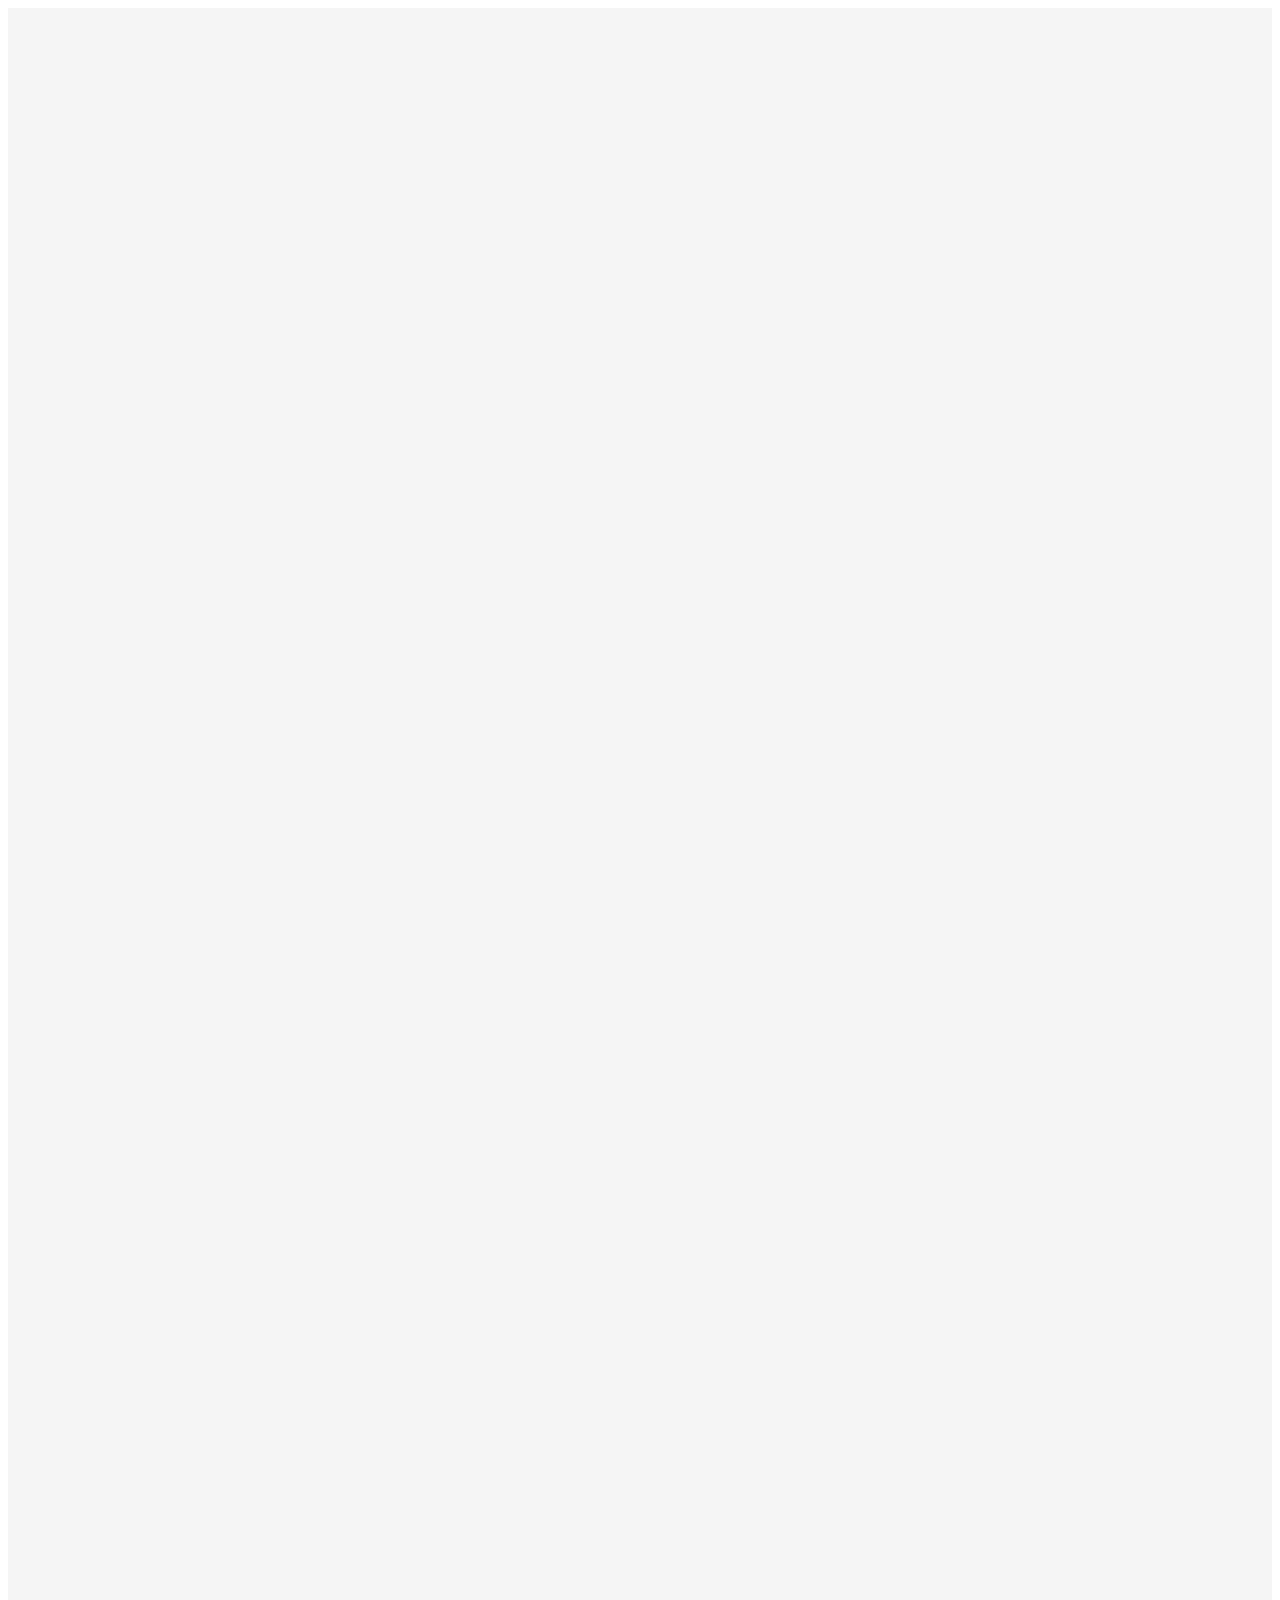
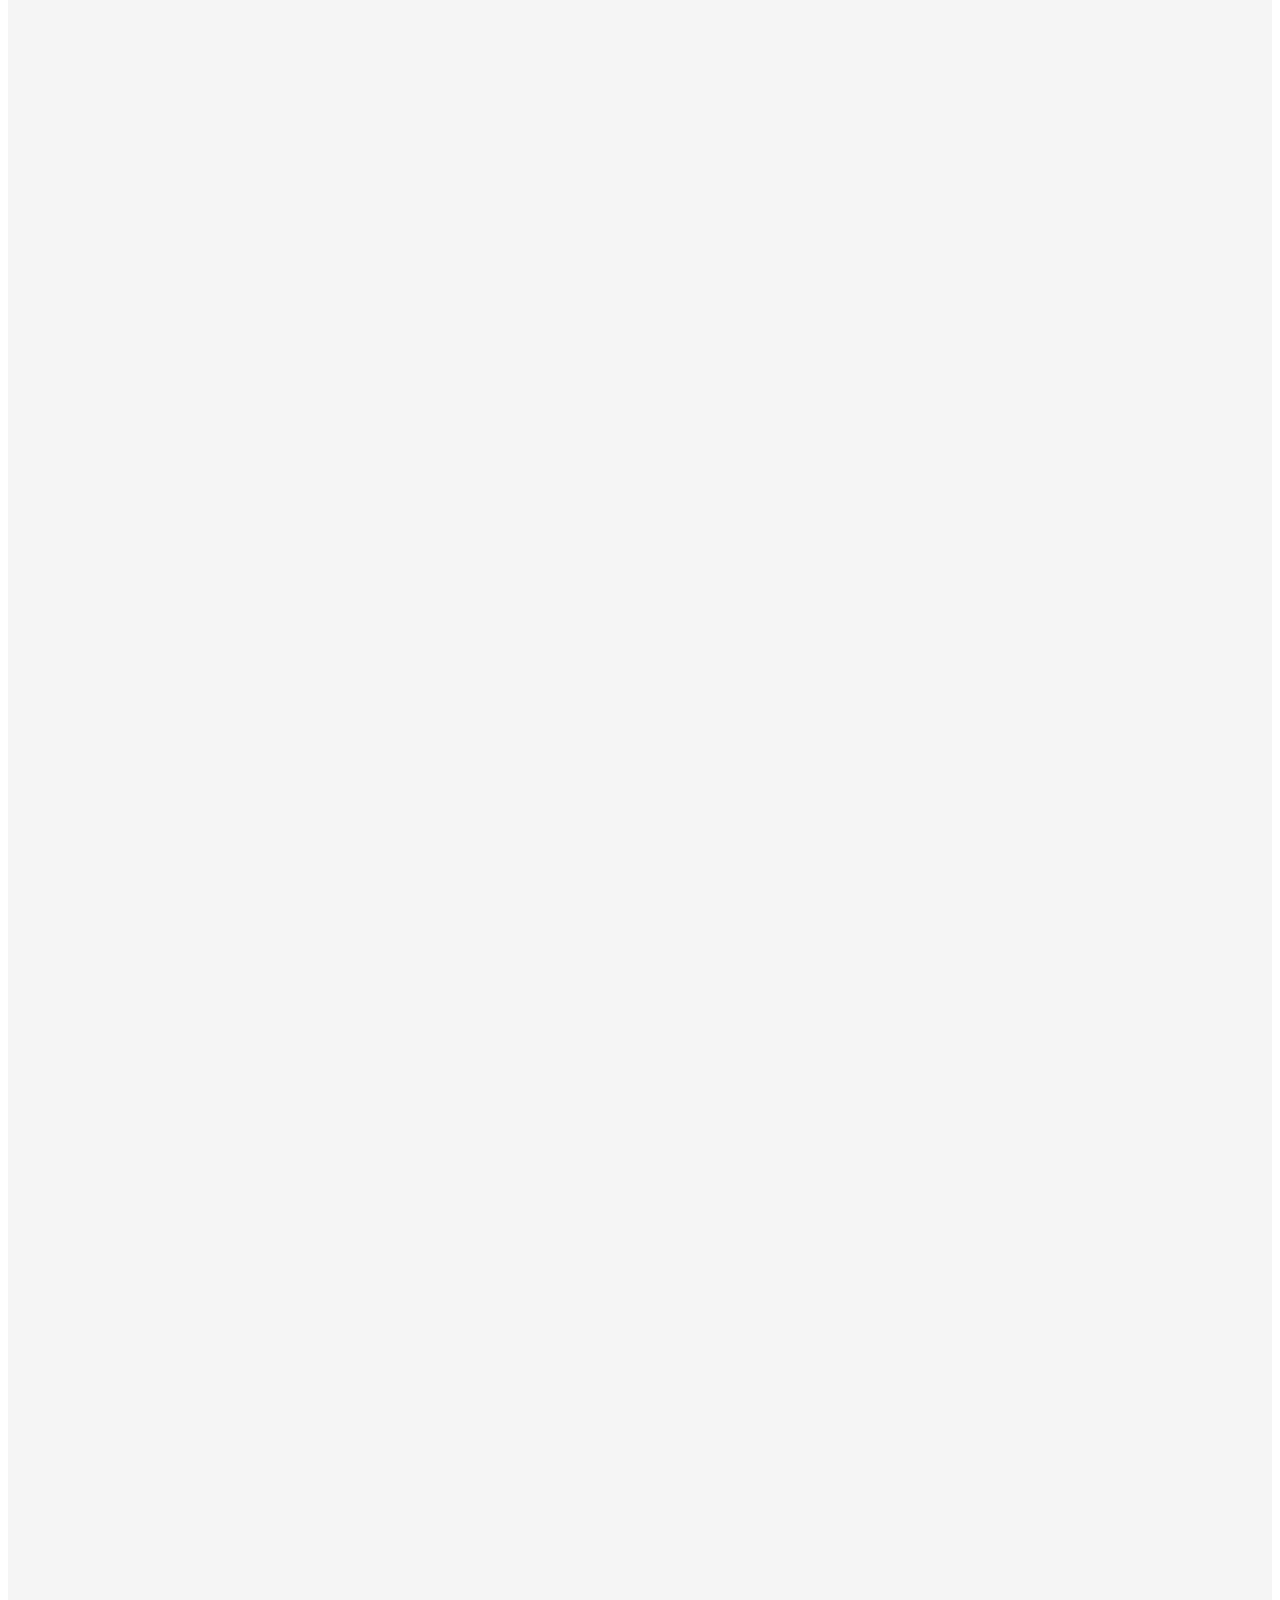
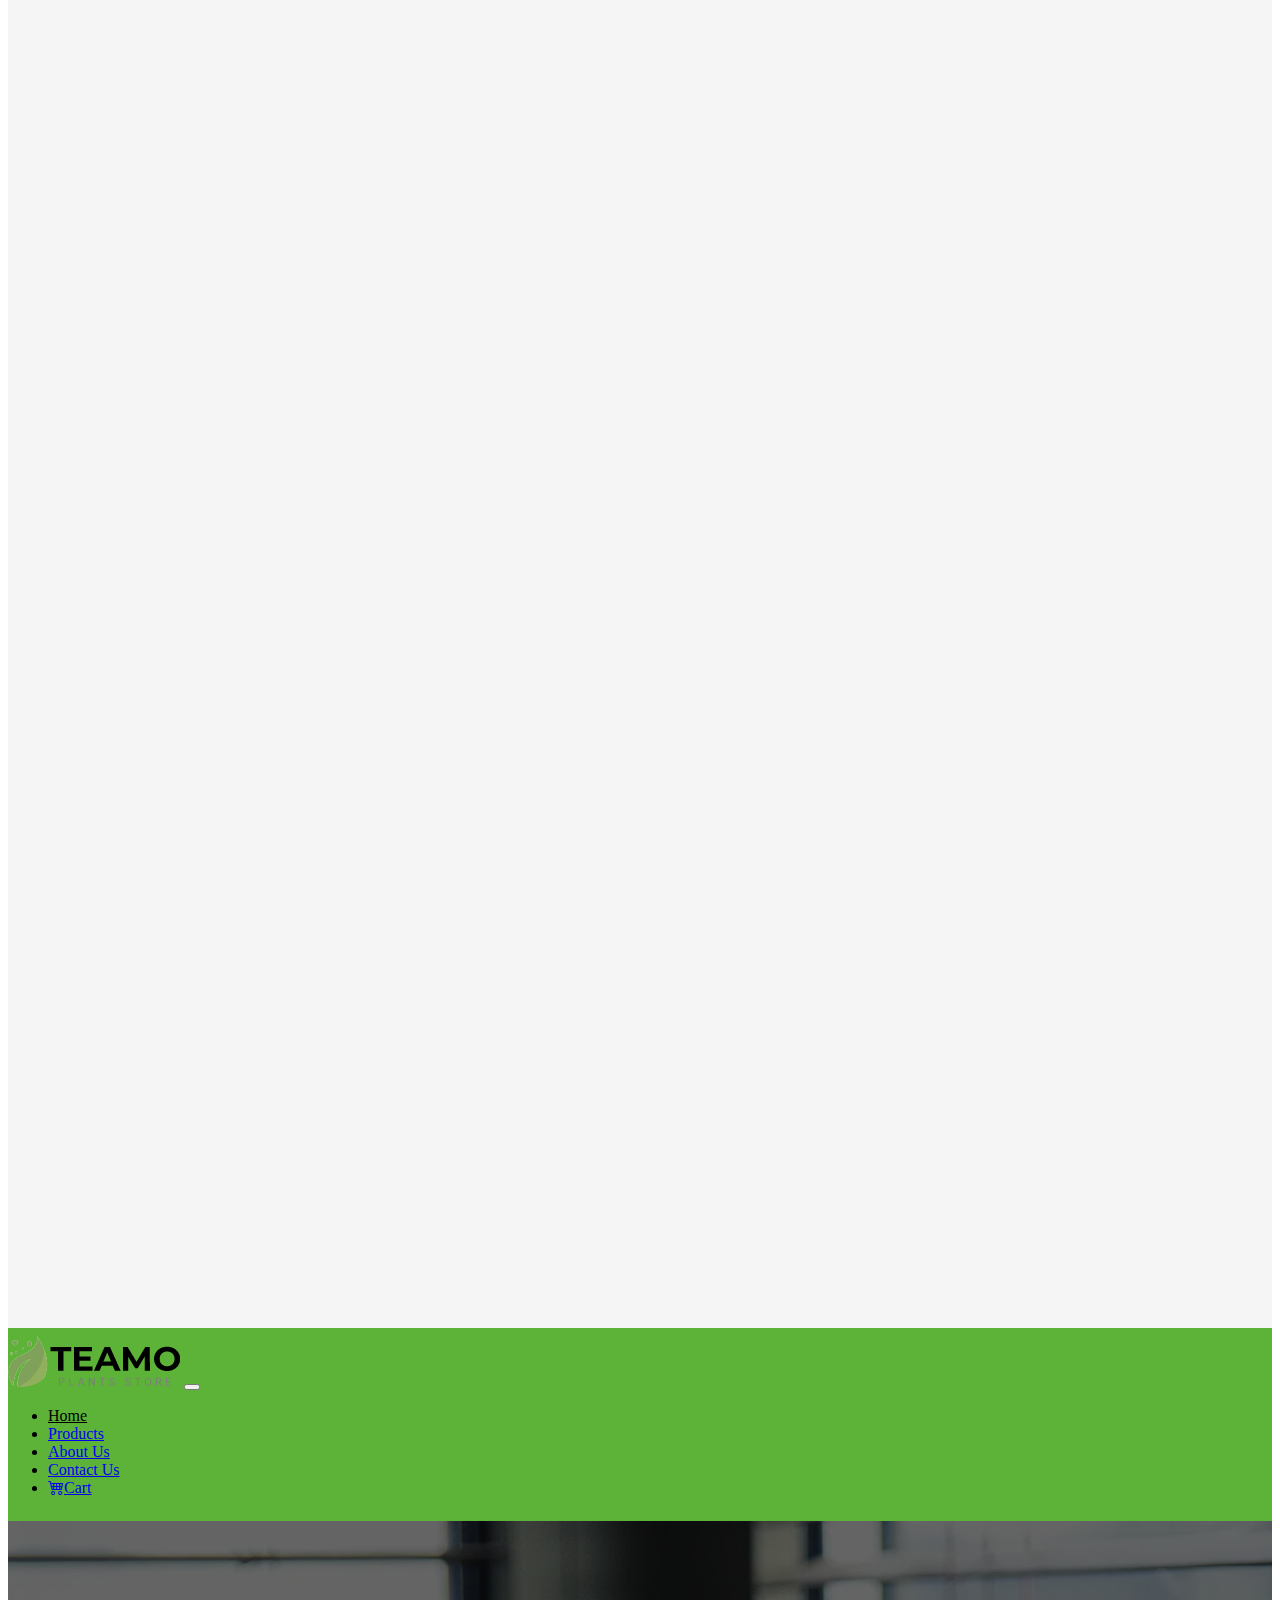
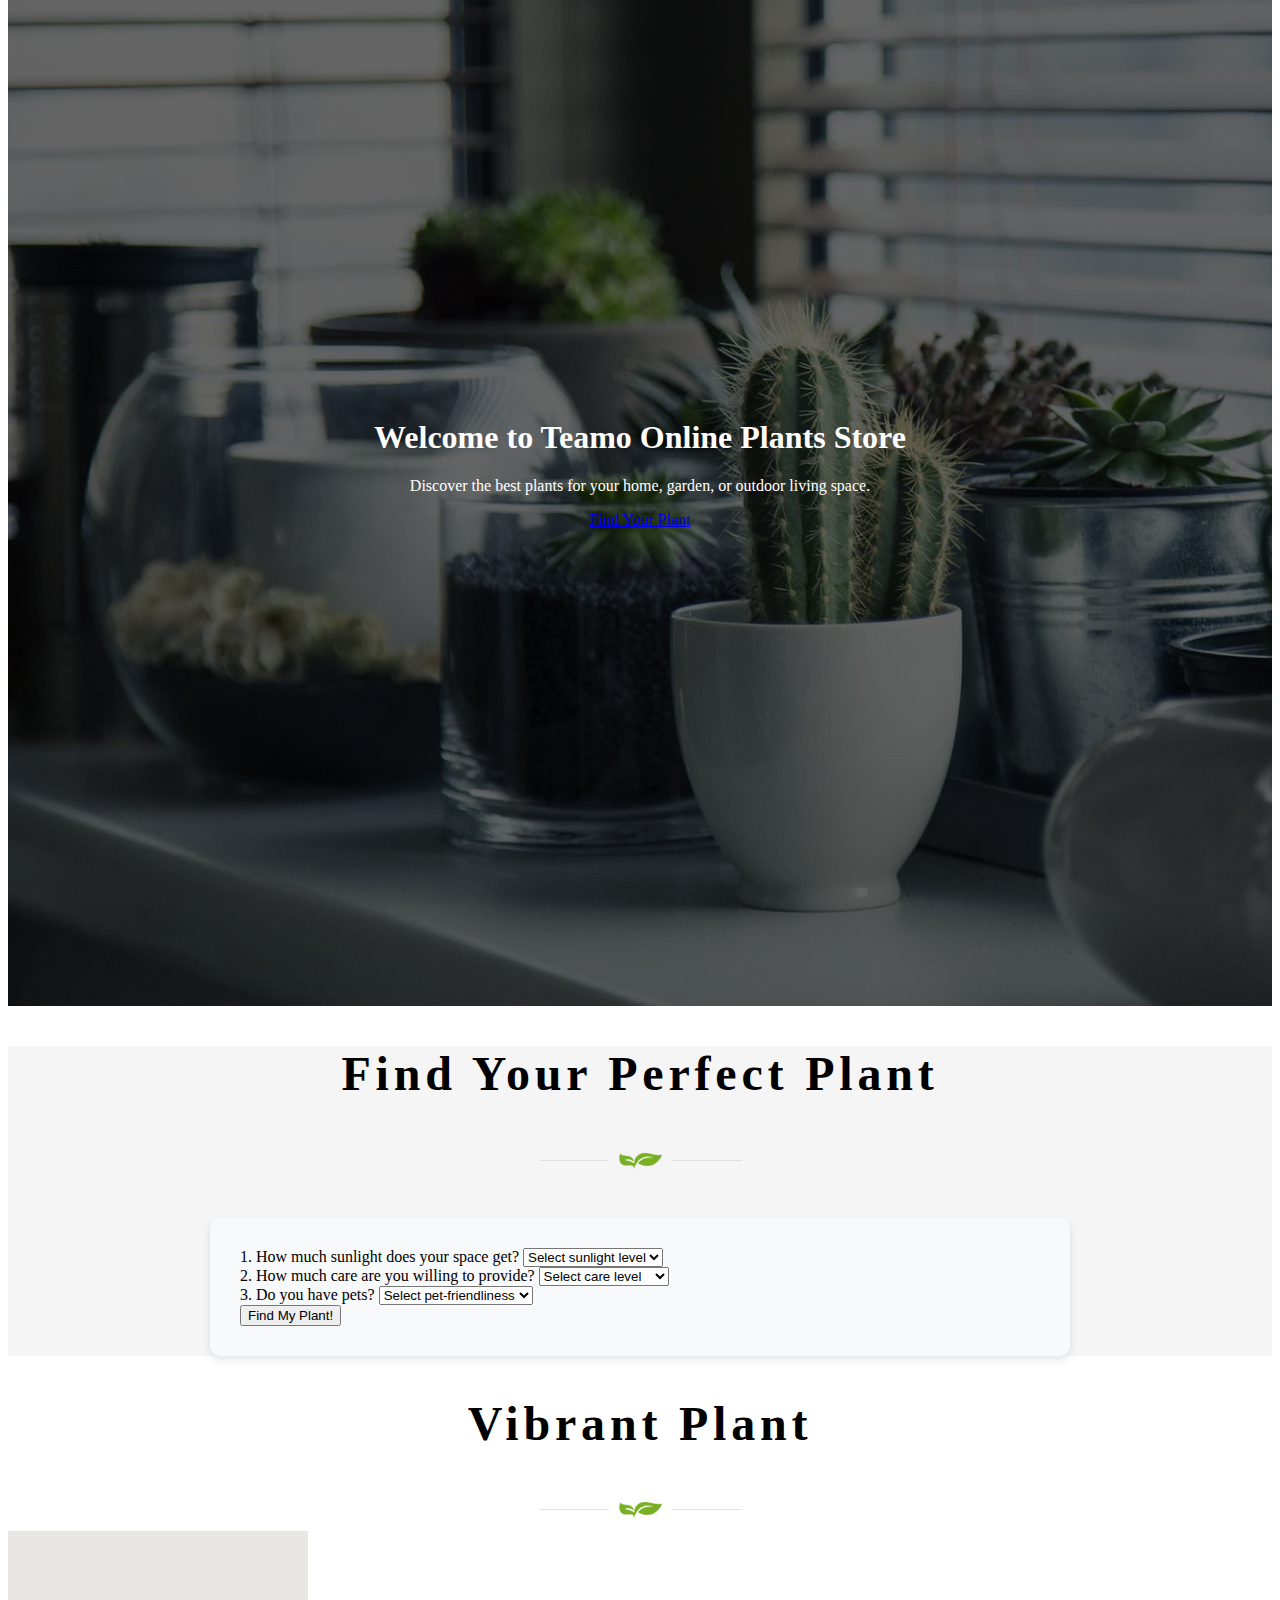
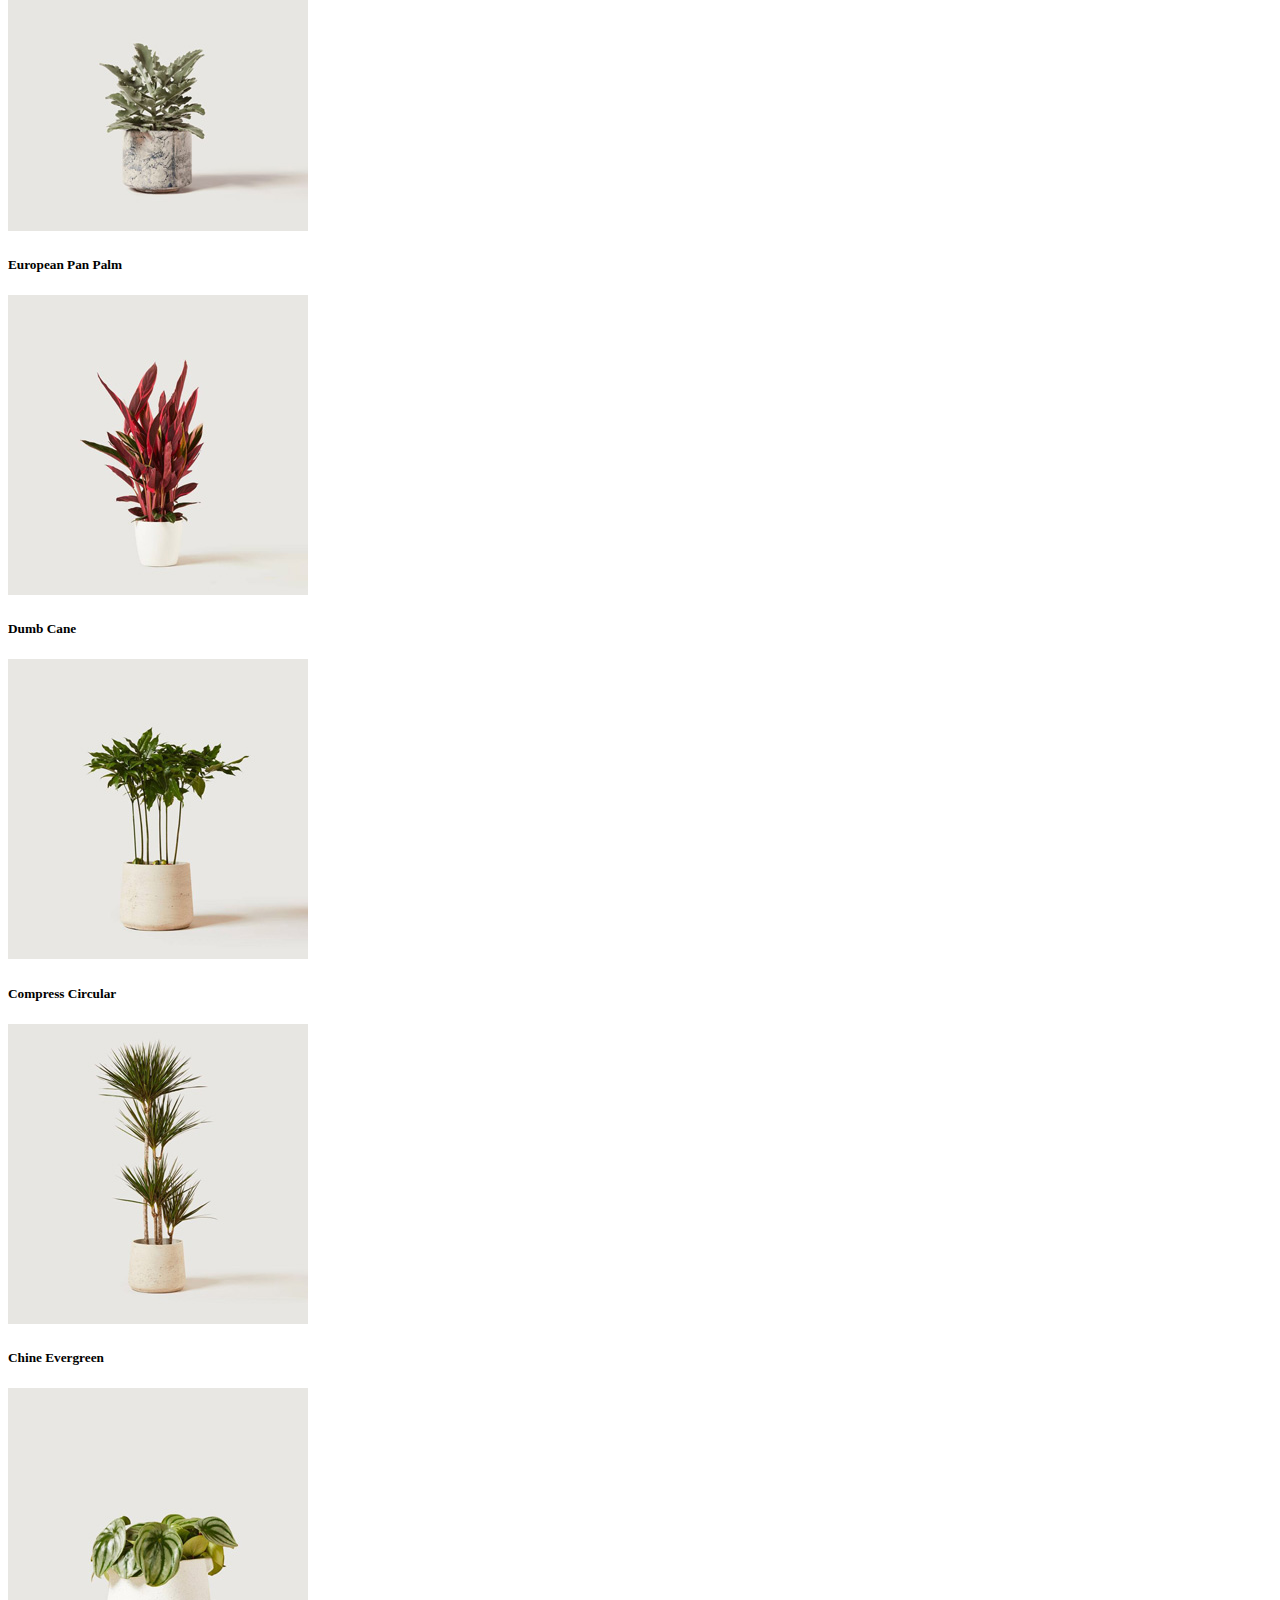
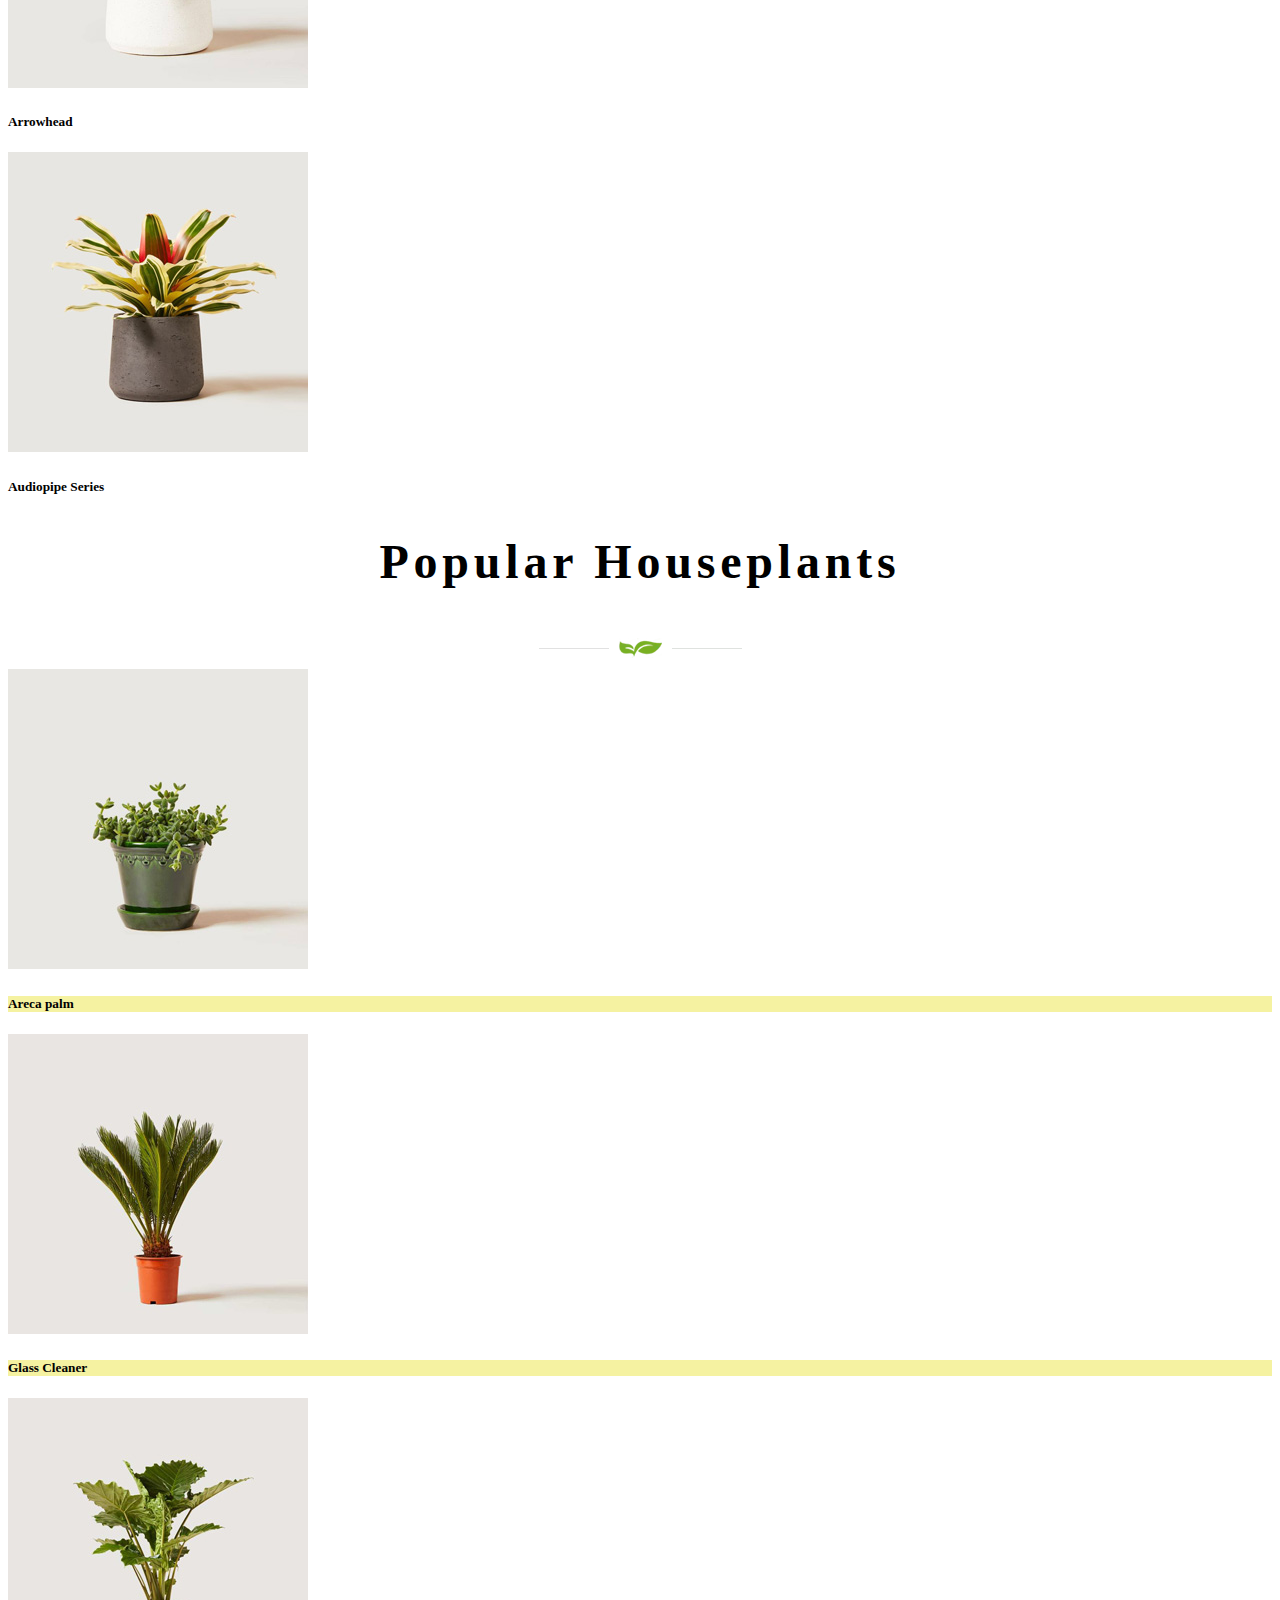
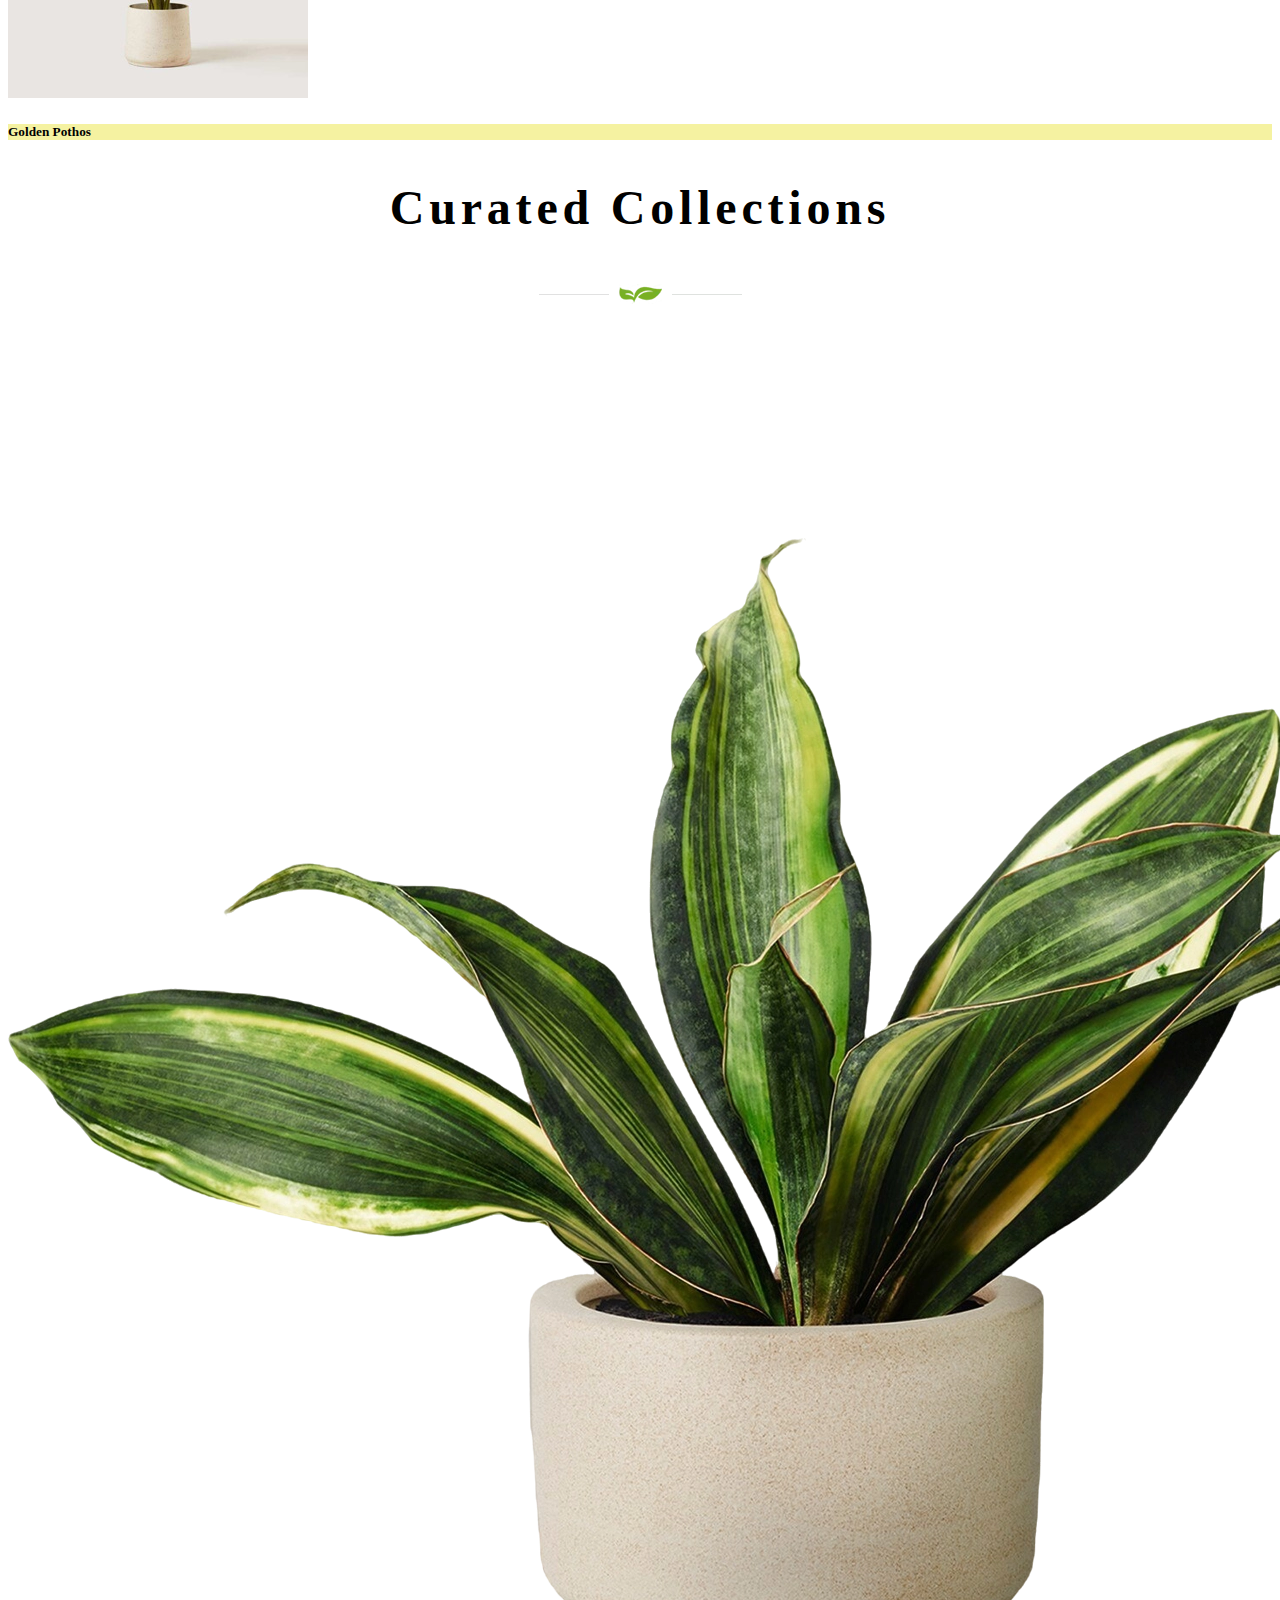
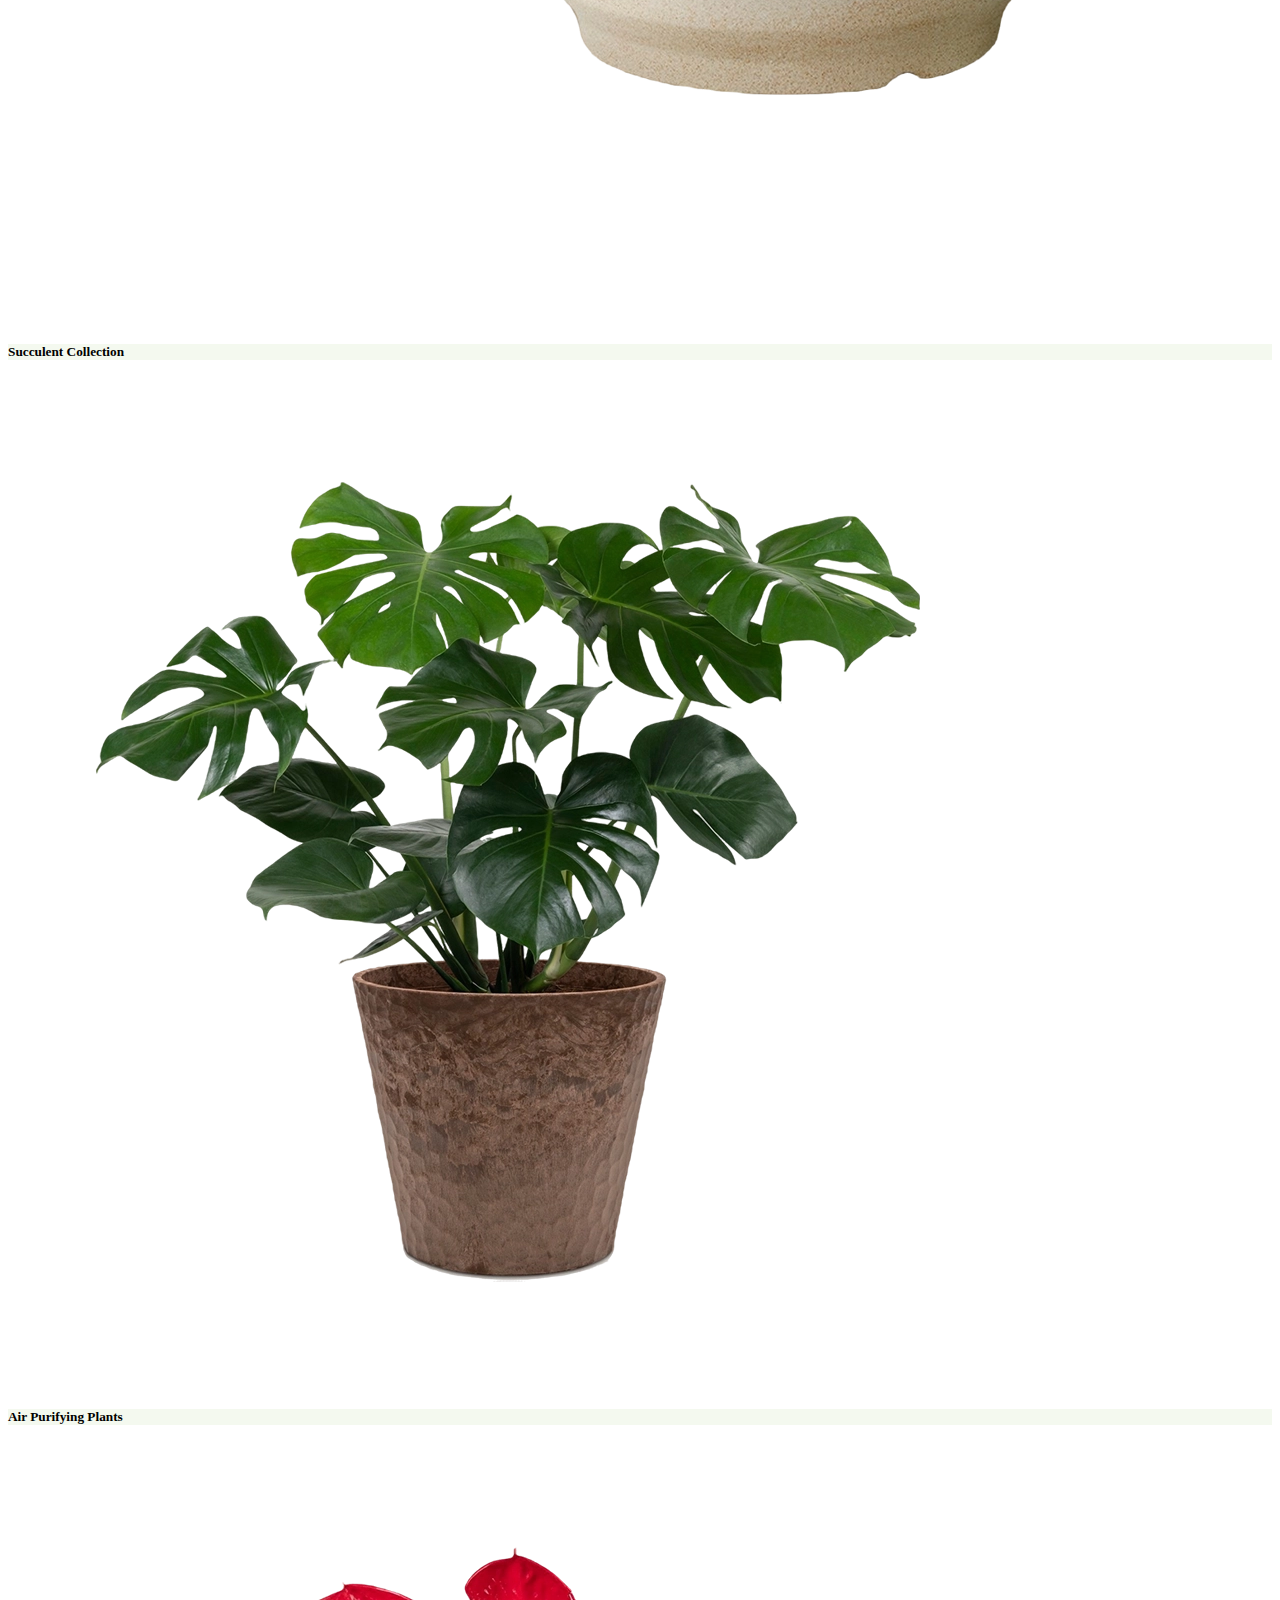
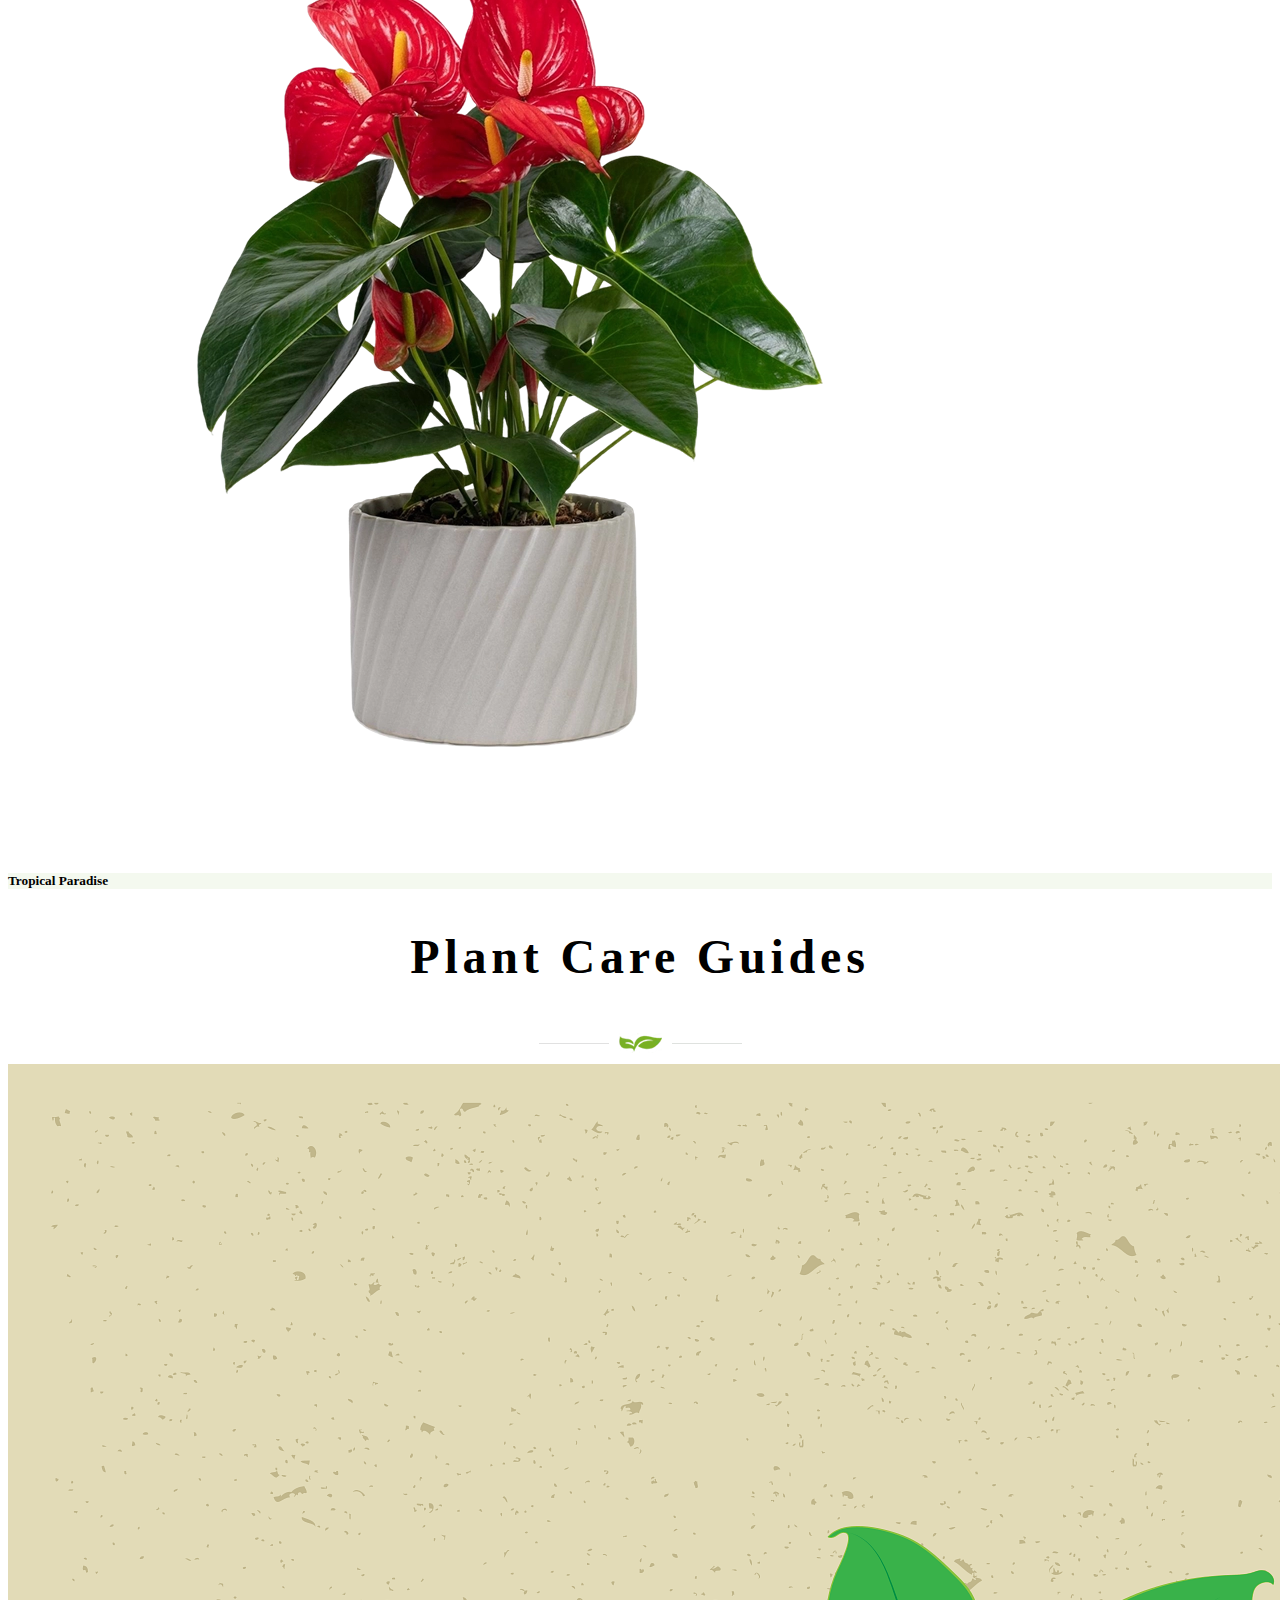
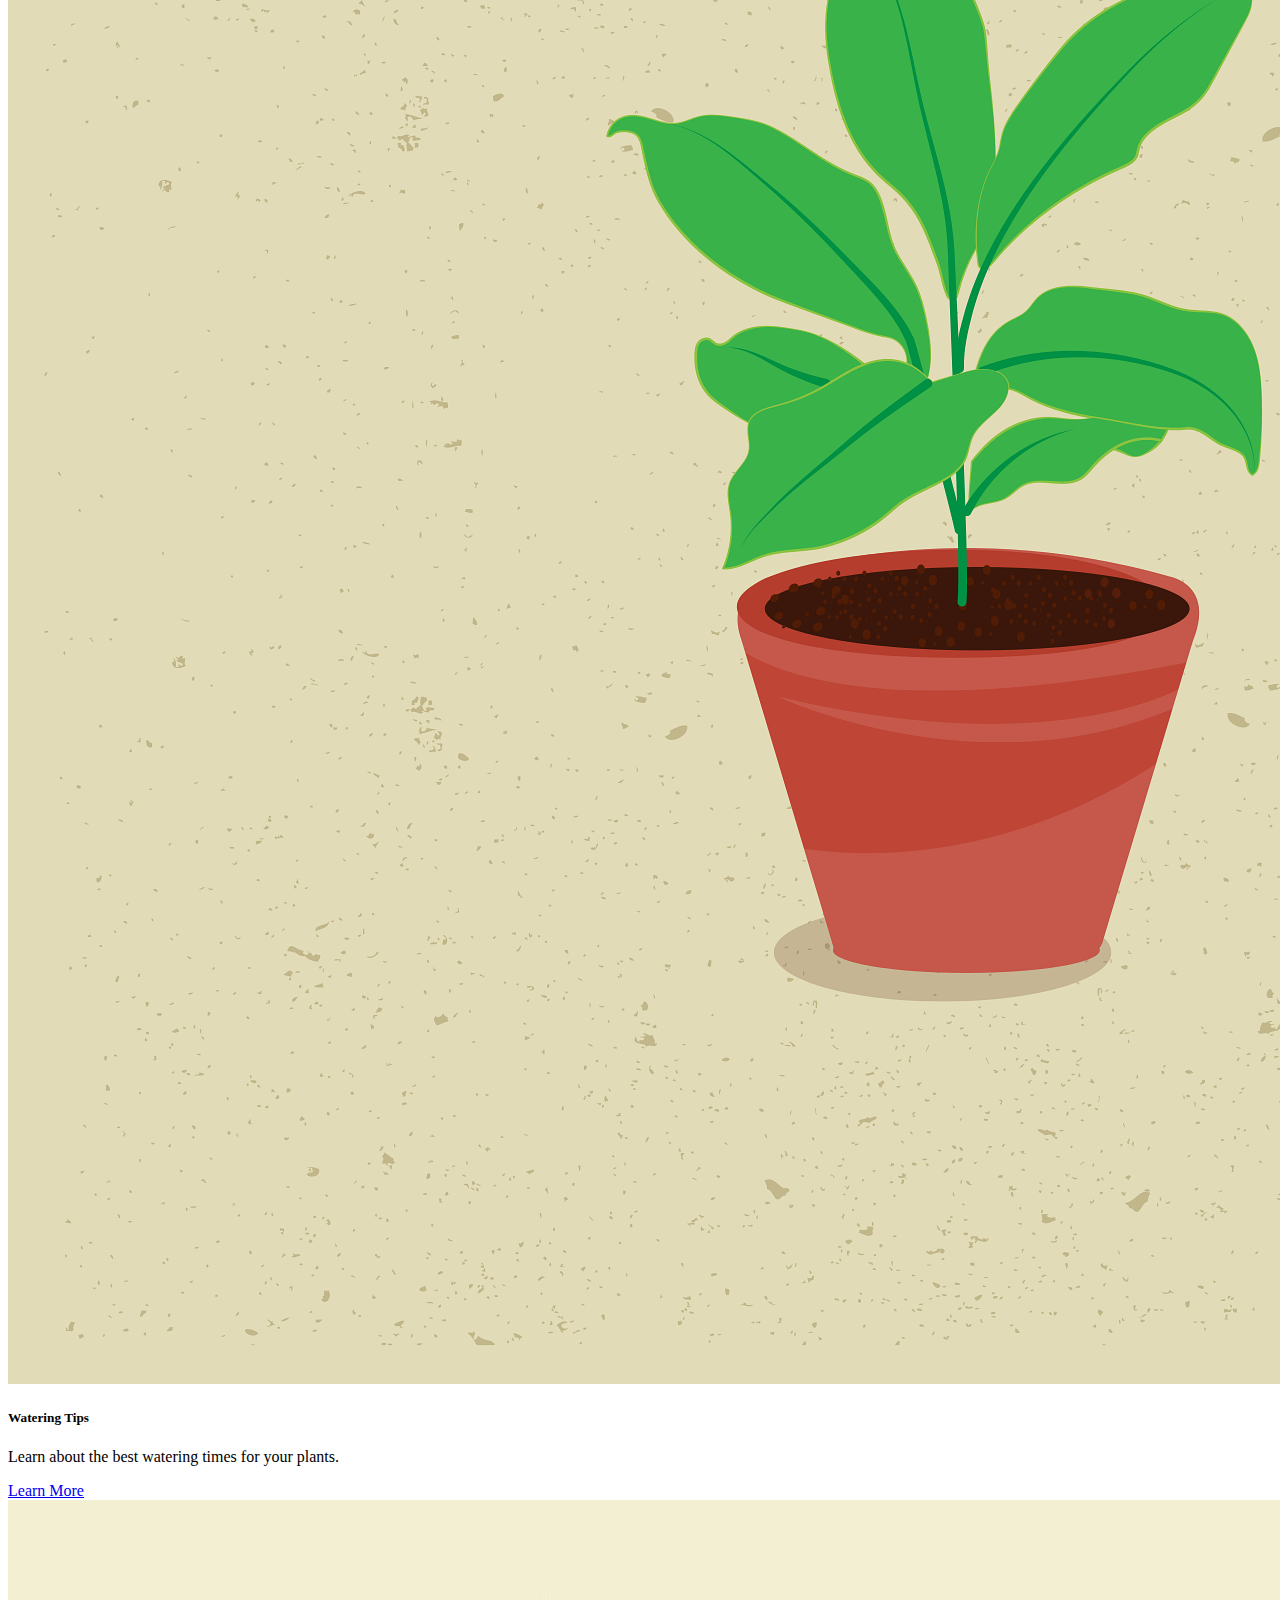
==== index.html @ 2d60c772 "Add 'Go to Top' button and enhance top section styling for better navigation" ====
<!DOCTYPE html>
<html lang="en">
<head>
    <meta charset="UTF-8">
    <meta name="viewport" content="width=device-width, initial-scale=1.0">
    <meta name="description" content="Html,Css,Bootstrap 5 And Javascript Project By Riju">
    <title>Teamo Online Plants Store</title>
    <link rel="shortcut icon" href="assets/img/favicon.png" type="image/x-icon">
    <!-- Bootstrap CSS -->
    <link href="https://cdn.jsdelivr.net/npm/bootstrap@5.0.2/dist/css/bootstrap.min.css" rel="stylesheet" integrity="sha384-EVSTQN3/azprG1Anm3QDgpJLIm9Nao0Yz1ztcQTwFspd3yD65VohhpuuCOmLASjC" crossorigin="anonymous">
    <link rel="stylesheet" href="https://cdn.jsdelivr.net/npm/bootstrap-icons@1.11.3/font/bootstrap-icons.min.css">

    <!-- Custom CSS -->
    <link rel="stylesheet" href="assets/css/style.css">
    
</head>
<body>
  <!-- go to top  -->
  <section class="top_section">
    <a href="#" data-target="html" class="scroll-to-target scroll-to-top">
      <span class="scroll-to-top__wrapper">
        <span class="scroll-to-top__inner" style="width: 0%;"></span>
      </span>
      <span class="scroll-to-top__text"> Go Back Top</span>
    </a>
  </section>
  <!-- Header Section -->
    <header class="header_section">
        <nav class="navbar navbar-expand-lg bg-body-tertiary">
            <div class="container">
              <a class="navbar-brand" href="#"><img src="assets/img/logo.png" alt="Main Logo"></a>
              <button class="navbar-toggler" type="button" data-bs-toggle="collapse" data-bs-target="#navbarSupportedContent" aria-controls="navbarSupportedContent" aria-expanded="false" aria-label="Toggle navigation">
                <span class="navbar-toggler-icon"></span>
              </button>
              <div class="collapse navbar-collapse" id="navbarSupportedContent">
                <ul class="navbar-nav ms-auto mb-2 mb-lg-0">
                  <li class="nav-item">
                    <a class="nav-link active fs-4 fw-bold" aria-current="page" href="javascript:void()">Home</a>
                  </li>
                  <li class="nav-item">
                    <a class="nav-link text-white fs-4" href="products.html">Products</a>
                  </li>
                  <li class="nav-item">
                    <a class="nav-link text-white fs-4" href="about.html">About Us</a>
                  </li>
                  <li class="nav-item">
                    <a class="nav-link text-white fs-4" href="contact.html">Contact Us</a>
                  </li>
                  <li class="nav-item dropdown">
                    <a class="nav-link text-white fs-4" href="#" role="button"><i class="bi bi-cart4 me-1"></i>Cart</a>
                  </li>
                </ul>
              </div>
            </div>
          </nav>
    </header>
    <main>
      <secton class="banner_section">
        <div class="container">
          <div class="row">
            <div class="col-12">
              <div class="banner_text">
                <h1>Welcome to Teamo Online Plants Store</h1>
                <p>Discover the best plants for your home, garden, or outdoor living space.</p>
                <a href="#" class="btn btn-outline-warning rounded-pill">Find Your Plant</a>
              </div>
            </div>
          </div>
        </div>
      </secton>

      <section class="find_plant_section pt-5 pb-5">
        <div class="container">
          <div class="col-12 text-center">
            <div class="heading">
              <h2 class="fw-bold">Find Your Perfect Plant</h2>
              <img class="" src="assets/img/sub.webp" alt="">
            </div>
          </div>
          <div class="quiz-container">
            <form action="" method="POST">
              <!-- Question 1: Sunlight -->
              <div class="mb-4">
                <label class="form-label" for="sunlightSelect">1. How much sunlight does your space get?</label>
                <select class="form-select" id="sunlightSelect" name="sunlight" required>
                  <option value="" disabled selected>Select sunlight level</option>
                  <option value="Low">Low light</option>
                  <option value="Medium">Medium light</option>
                  <option value="High">Direct sunlight</option>
                </select>
              </div>
        
              <!-- Question 2: Care Level -->
              <div class="mb-4">
                <label class="form-label" for="careLevelSelect">2. How much care are you willing to provide?</label>
                <select class="form-select" id="careLevelSelect" name="careLevel" required>
                  <option value="" disabled selected>Select care level</option>
                  <option value="Low">Low maintenance</option>
                  <option value="Medium">Moderate care</option>
                  <option value="High">High maintenance</option>
                </select>
              </div>
        
              <!-- Question 3: Pet-Friendliness -->
              <div class="mb-4">
                <label class="form-label" for="petsSelect">3. Do you have pets?</label>
                <select class="form-select" id="petsSelect" name="pets" required>
                  <option value="" disabled selected>Select pet-friendliness</option>
                  <option value="Yes">Yes</option>
                  <option value="No">No</option>
                </select>
              </div>
        
              <!-- Submit Button -->
              <div class="d-grid">
                <button type="submit" class="btn btn-outline-warning rounded-pill p-2">Find My Plant!</button>
              </div>
            </form>
          </div>
        </div>
      </section>

      <section class="vibrate_plant_section pt-5 pb-5">
        <div class="container">
          <div class="row gx-3 gy-3">
            <div class="col-12">
              <div class="heading">
                <h2 class="fw-bold">Vibrant Plant</h2>
                <img class="" src="assets/img/sub.webp" alt="">
              </div>
            </div>

            <div class="col-12 col-sm-6 col-md-4">
              <div class="card">
                <img src="assets/img/European Pan Palm.jpg" class="card-img-top" alt="European Pan Palm">
                <div class="card-body">
                  <h5 class="card-title text-center">European Pan Palm</h5>
                </div>
              </div>
            </div>

            <div class="col-12 col-sm-6 col-md-4">
              <div class="card">
                <img src="assets/img/Dumb Cane.jpg" class="card-img-top" alt="Dumb Cane">
                <div class="card-body">
                  <h5 class="card-title text-center">Dumb Cane</h5>
                </div>
              </div>
            </div>

            <div class="col-12 col-sm-6 col-md-4">
              <div class="card">
                <img src="assets/img/Compress Circular.jpg" class="card-img-top" alt="Compress Circular">
                <div class="card-body">
                  <h5 class="card-title text-center">Compress Circular</h5>
                </div>
              </div>
            </div>

            <div class="col-12 col-sm-6 col-md-4">
              <div class="card">
                <img src="assets/img/Chine Evergreen.jpg" class="card-img-top" alt="Chine Evergreen">
                <div class="card-body">
                  <h5 class="card-title text-center">Chine Evergreen</h5>
                </div>
              </div>
            </div>

            <div class="col-12 col-sm-6 col-md-4">
              <div class="card">
                <img src="assets/img/Arrowhead.jpg" class="card-img-top" alt="Arrowhead">
                <div class="card-body">
                  <h5 class="card-title text-center">Arrowhead</h5>
                </div>
              </div>
            </div>

            <div class="col-12 col-sm-6 col-md-4">
              <div class="card">
                <img src="assets/img/Audiopipe Series.jpg" class="card-img-top" alt="Audiopipe Series">
                <div class="card-body">
                  <h5 class="card-title text-center">Audiopipe Series</h5>
                </div>
              </div>
            </div>
          </div>
        </div>
      </section>

      <section class="Popular_Houseplants pt-5 pb-5">
        <div class="container">
          <div class="row">
            <div class="col-12 text-center mb-1">
              <div class="heading">
                <h2 class="fw-bold">Popular Houseplants</h2>
                <img class="" src="assets/img/sub.webp" alt="">
              </div>
            </div>

            <div class="col-12 col-sm-6 col-md-4">
              <div class="card">
                <img src="assets/img/Areca palm.jpg" class="card-img-top" alt="Areca palm">
                <div class="card-body">
                  <h5 class="card-title text-center">Areca palm</h5>
                </div>
              </div>
            </div>

            <div class="col-12 col-sm-6 col-md-4">
              <div class="card">
                <img src="assets/img/Glass Cleaner.jpg" class="card-img-top" alt="Glass Cleaner">
                <div class="card-body">
                  <h5 class="card-title text-center">Glass Cleaner</h5>
                </div>
              </div>
            </div>

            <div class="col-12 col-sm-6 col-md-4">
              <div class="card">
                <img src="assets/img/Golden Pothos.jpg" class="card-img-top" alt="Golden Pothos">
                <div class="card-body">
                  <h5 class="card-title text-center">Golden Pothos</h5>
                </div>
              </div>
            </div>

          </div>
        </div>
      </section>

      <section class="Curated_Section pt-5 pb-5">
        <div class="container">
          <div class="row">
            <div class="col-12 text-center mb-1">
              <div class="heading">
                <h2 class="fw-bold">Curated Collections</h2>
                <img class="" src="assets/img/sub.webp" alt="">
              </div>
            </div>

            <div class="col-12 col-sm-6 col-md-4">
              <div class="card">
                <img src="assets/img/Succulent Collection.webp" class="card-img-top" alt="Succulent Collection">
                <div class="card-body">
                  <h5 class="card-title text-center">Succulent Collection</h5>
                </div>
              </div>
            </div>

            <div class="col-12 col-sm-6 col-md-4">
              <div class="card">
                <img src="assets/img/Air Purifying Plants.webp" class="card-img-top" alt="Air Purifying Plants">
                <div class="card-body">
                  <h5 class="card-title text-center">Air Purifying Plants</h5>
                </div>
              </div>
            </div>

            <div class="col-12 col-sm-6 col-md-4">
              <div class="card">
                <img src="assets/img/Tropical Paradise.webp" class="card-img-top" alt="Tropical Paradise">
                <div class="card-body">
                  <h5 class="card-title text-center">Tropical Paradise</h5>
                </div>
              </div>
            </div>

          </div>
        </div>
      </section>

      <section class="Plant_Care_Section pt-5 pb-5">
        <div class="container">
          <div class="row">
            <div class="col-12 text-center mb-1">
              <div class="heading">
                <h2 class="fw-bold">Plant Care Guides</h2>
                <img class="" src="assets/img/sub.webp" alt="">
              </div>
            </div>

            <div class="col-12 col-sm-6 col-md-4">
              <div class="card">
                <img src="assets/img/Watering Tips Care.png" class="card-img-top" alt="Watering Tips">
                <div class="card-body">
                  <h5 class="card-title text-center">Watering Tips</h5>
                  <p class="card-text">Learn about the best watering times for your plants.</p>
                  <div class="text-center">
                    <a href="#" role="button" class="btn btn-outline-warning text-decoration-none">Learn More</a>
                  </div>
                </div>
              </div>
            </div>

            <div class="col-12 col-sm-6 col-md-4">
              <div class="card">
                <img src="assets/img/Light Requirements Care.png" class="card-img-top" alt="Light Requirements">
                <div class="card-body">
                  <h5 class="card-title text-center">Light Requirements</h5>
                  <p class="card-text">Learn about the light conditions for your plants.</p>
                  <a href="#" role="button" class="btn btn-outline-warning text-decoration-none">Learn More</a>
                </div>
              </div>
            </div>

            <div class="col-12 col-sm-6 col-md-4">
              <div class="card">
                <img src="assets/img/Indoor Plant Care.jpg" class="card-img-top" alt="Indoor Plant Care">
                <div class="card-body">
                  <h5 class="card-title text-center">Indoor Plant Care</h5>
                  <p class="card-text">Learn about the best indoor plant care practices.</p>
                  <a href="#" role="button" class="btn btn-outline-warning text-decoration-none">Learn More</a>
                </div>
              </div>
            </div>


          </div>
        </div>
      </section>

      <section class="Blooming_Section pt-5 pb-5">
        <div class="container">
          <div class="row text-center">
            <div class="col-12">
              <div class="blooming_text">
                <h2 class="mb-4 bold">About Blooming Oasis</h2>
                <p>Welcome to Blooming Oasis, your one-stop online store for vibrant plants and lush greenery! We specialize in bringing life to your home and garden with a wide range of indoor and outdoor plants, carefully selected for every space and season. Let us help you grow your perfect oasis!</p>
              </div>
            </div>
          </div>
        </div>
      </section>
    </main>


    <footer>
     <div class="Footer_section pt-5 pb-5">
      <div class="container">
        <div class="row">
          <div class="col-12 col-sm-6 col-md-4">
            <div class="logo">
              <img src="assets/img/logo.png" alt="Blooming Oasis Logo">
            </div>
            <div class="f_text text-light my-3">
              <p>We are passionate about helping you create the perfect green space in your home. Whether you're a seasoned plant parent or a beginner, our carefully curated collections and expert care guides will ensure your plants thrive.</p>
            </div>
            <div class="social_icon">
              <a href="" target="_blank"><i class="bi bi-facebook text-light"></i></a>
              <a href="" target="_blank"><i class="bi bi-instagram ms-3 text-light"></i></a>
              <a href="" target="_blank"><i class="bi bi-twitter ms-3 text-light"></i></a>
              <a href="" target="_blank"><i class="bi bi-linkedin ms-3 text-light"></i></a>
              <a href="" target="_blank"><i class="bi bi-github ms-3 text-light"></i></a>
            </div>
          </div>

          <div class="col-12 col-sm-6 col-md-4">
            <div class="heading_text">
              <h3 class="text-white">Our Sevices</h3>
            </div>
            <div class="footer_service">
              <ul>
                <li class="text-white"><a href="#" class="text-decoration-none text-white">Garden Design</a></li>
                <li class="text-white"><a href="#" class="text-decoration-none text-white">Garden Maintenance</a></li>
                <li class="text-white"><a href="#" class="text-decoration-none text-white">Planting Services</a></li>
                <li class="text-white"><a href="#" class="text-decoration-none text-white">Irrigation Services</a></li>
                <li class="text-white"><a href="#" class="text-decoration-none text-white">Specialty Services</a></li>
                <li class="text-white"><a href="" class="text-decoration-none text-white">Tree Care</a></li>
              </ul>
            </div>
          </div>

          <div class="col-12 col-sm-6 col-md-4">
            <div class="heading_text">
              <h3 class="text-white">Company</h3>
            </div>
            <div class="footer_service">
              <ul>
                <li class="text-white"><a href="#" class="text-decoration-none text-white">Garden Design</a></li>
                <li class="text-white"><a href="#" class="text-decoration-none text-white">Garden Maintenance</a></li>
                <li class="text-white"><a href="#" class="text-decoration-none text-white">Planting Services</a></li>
                <li class="text-white"><a href="#" class="text-decoration-none text-white">Irrigation Services</a></li>
                <li class="text-white"><a href="#" class="text-decoration-none text-white">Specialty Services</a></li>
                <li class="text-white"><a href="" class="text-decoration-none text-white">Tree Care</a></li>
              </ul>
            </div>
          </div>


        </div>
      </div>
     </div>
     <section class="soket text-center pt-3">
      <div class="timeShow text-white">
        <span id="showTime"></span>
      </div>
      <div class="right">
        <p>Copyright © <script>document.write(new Date().getFullYear());</script> Teamo online. All rights reserved design by <strong>Riju</strong></p>
      </div>
    </section>
    </footer>




    <!-- Option 1: Bootstrap Bundle with Popper -->
    <script src="https://cdn.jsdelivr.net/npm/bootstrap@5.0.2/dist/js/bootstrap.bundle.min.js" integrity="sha384-MrcW6ZMFYlzcLA8Nl+NtUVF0sA7MsXsP1UyJoMp4YLEuNSfAP+JcXn/tWtIaxVXM" crossorigin="anonymous"></script>
    <script src="https://cdnjs.cloudflare.com/ajax/libs/jquery/3.7.1/jquery.min.js"></script>
    <script src="assets/js/app.js"></script>
</body>
</html>
---- assets/css/style.css ----
body {
    scroll-behavior: smooth;
}

.top_section {
    display: flex;
    flex-direction: column;
    align-items: center;
    min-height: 500vh;
    background-color: #f5f5f5;
    padding-top: 20px;
  }
.top_section a,
.top_section a:hover,
.top_section a:focus,
.top_section a:visited {
  text-decoration: none;
}

.top_section a {
  color: #e8092e;
  transition: all 500ms ease;
}
.top_section .scroll-to-top {
    display: flex;
    align-items: center;
    width: auto;
    height: 35px;
    background: transparent;
    position: fixed;
    bottom: 60px;
    right: -12px;
    z-index: 99;
    text-align: center;
    opacity: 0;
    visibility: hidden;
    transform: rotate(-90deg);
    cursor: pointer;
    transition: all 0.2s ease;
  }
.top_section .scroll-to-top:hover {
    color: #e8092e;
  }
  
.top_section .scroll-to-top__text {
    display: inline;
    font-size: 12px;
    text-transform: uppercase;
    letter-spacing: 0.1em;
    font-weight: 700;
    margin-left: 10px;
  }
  
.top_section .scroll-to-top__wrapper {
    display: inline-block;
    width: 30px;
    height: 4px;
    background-color: #e8092e;
    position: relative;
    overflow: hidden;
  }
  
.top_section .scroll-to-top__inner {
    position: absolute;
    left: 0;
    top: 0;
    width: 100%;
    height: 100%;
    background-color: #171717;
  }
  
.top_section .scroll-to-top.show {
    opacity: 1;
    visibility: visible;
    bottom: 70px;
  }
  

/* Heading Style  */
.heading{
    font-size: 2rem !important;
    text-align: center;
    margin-bottom: .2rem;
    color: black;
    letter-spacing: .3rem !important;
    font-weight: 700;
}

.inner_banner{
    background: #0a5b04 url(../img/innar.jpg);
    background-repeat: no-repeat;
    background-size: cover;
    background-position: center;
    background-blend-mode: multiply;
    padding: 2rem 0;
}

.header_section{
    background: #5CB338;
    padding: 0.5rem 0;
}

.header_section .active{
    color: black;
}
.header_section .nav-item{
    transition: .4s;
}
.header_section .nav-item:hover{
    color: black;
    border-bottom: 2px solid #ECE852;
}

.banner_section{
    background: rgba(0, 0, 0, 0.607) url(../img/hero-bg.webp);
    background-repeat: no-repeat;
    background-size: cover;
    background-position: center;
    background-blend-mode: multiply;
    padding: 10rem 0;
    height: 85vh;
    display: flex;
    align-items: center;
    justify-content: center;
    color: white;
    text-align: center;
    align-content: center;
}

.find_plant_section{
    background: #80808014;
}
.find_plant_section .quiz-container {
    max-width: 800px;
    margin: 40px auto;
    padding: 30px;
    background-color: #f8f9fa;
    border-radius: 10px;
    box-shadow: 0 4px 8px rgba(0, 0, 0, 0.1);
  }

.Popular_Houseplants .card-body{
    background: #ece7528a;
}

.Curated_Section .card-body{
    background: #72b83014;
    
}

.Blooming_Section{
    background: #e8e6dee9;
}
.Blooming_Section .blooming_text{
    padding: 0 1.8rem;
}

.Footer_section{
    background: #354E33 url(../img/footer.webp);
    background-repeat: no-repeat;
    background-size: cover;
    background-position: bottom;
    background-blend-mode: multiply;
}
.soket{
    background: #0a5b04;
    padding: 1rem 0rem;
}
.soket .right p{
    margin: 0 !important;
    color: #fff;
}

/* Products Page  */

.parent_tips {
    background-color: #f8f9fad7;
}
.parent_tips .main_container{
    max-width: 600px;
    margin: 0 auto;
    background-color: #fff;
    padding: 30px;
    border-radius: 8px;
    box-shadow: 0 4px 8px rgba(0, 0, 0, 0.1);
}


/* Contact Us Page  */

.contact_us .contact-container {
    max-width: 800px;
    margin: 0 auto;
    padding: 30px;
    background-color: #ffffff;
    border-radius: 8px;
    box-shadow: 0 4px 8px rgba(0, 0, 0, 0.1);
}
.contact_us .contact-container .required {
    font-size: 1rem !important;
    color: #eb8281;
    margin-right: 3px;
}
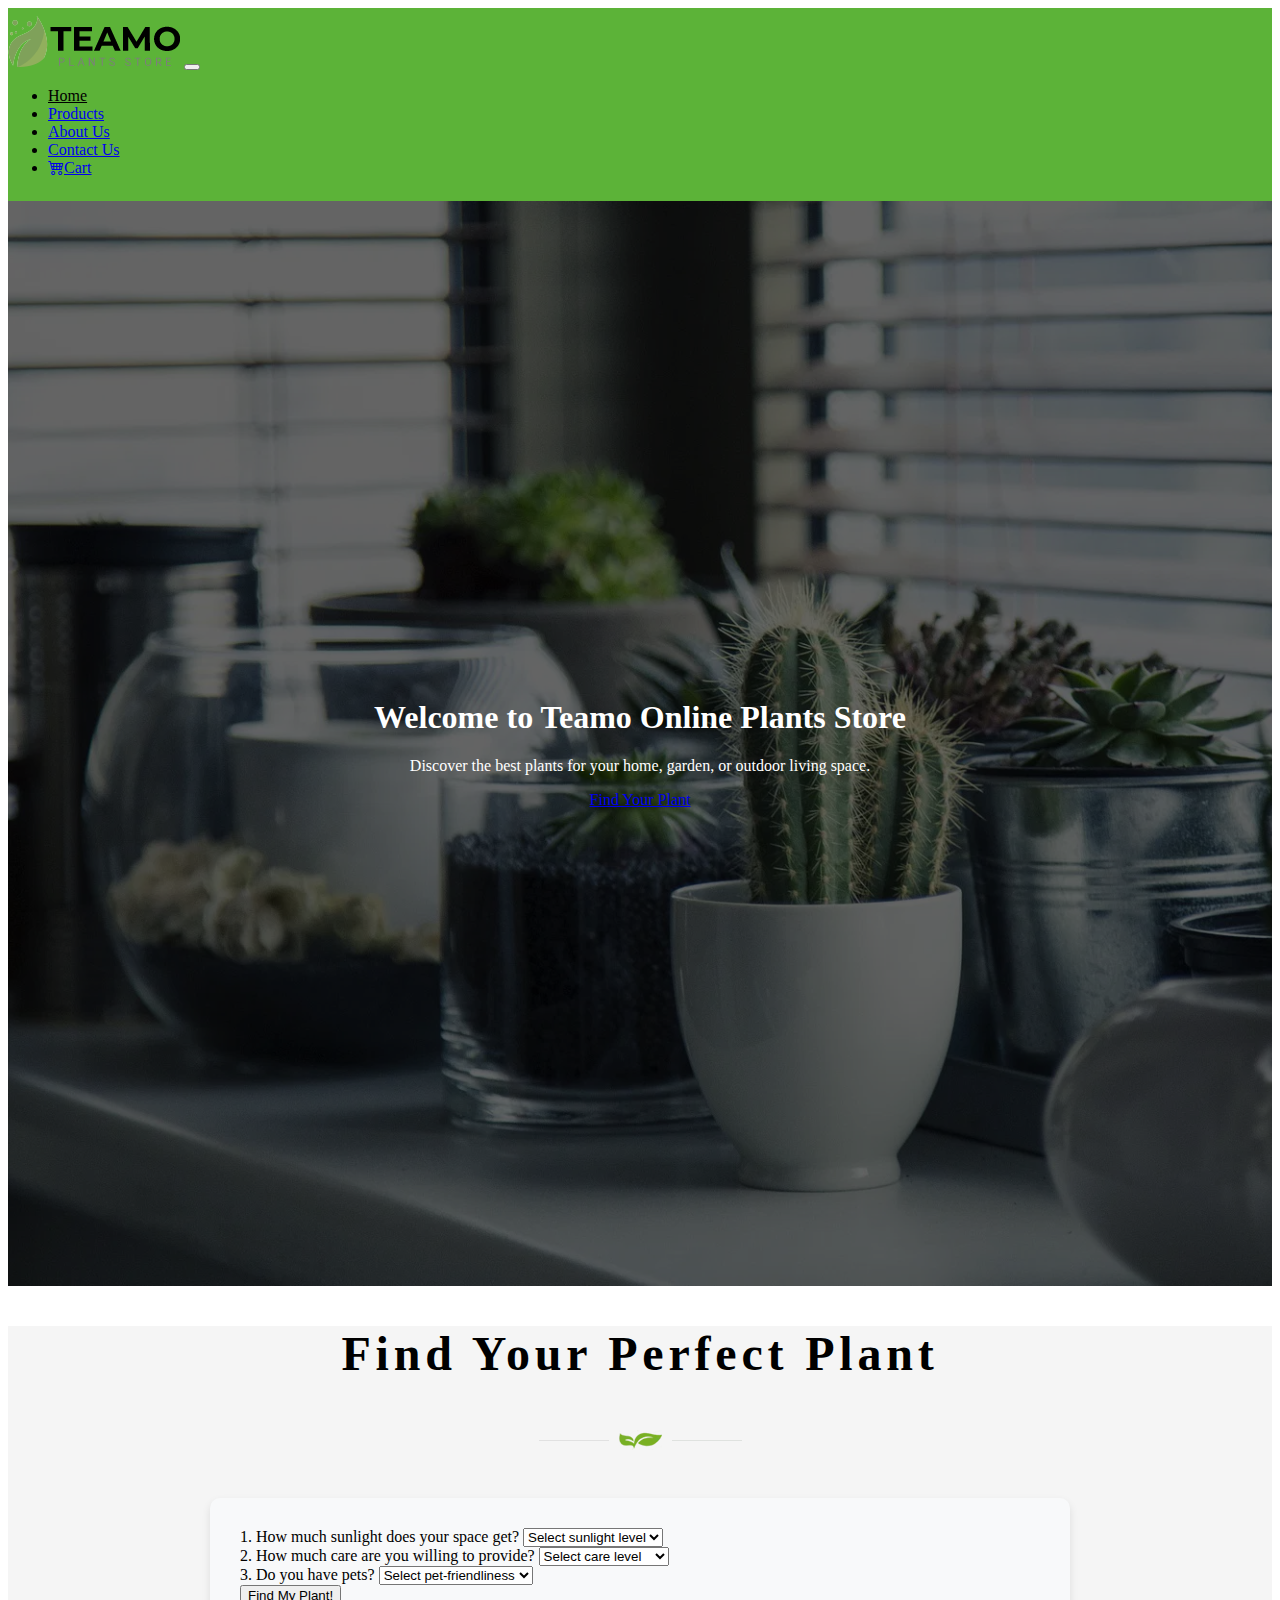
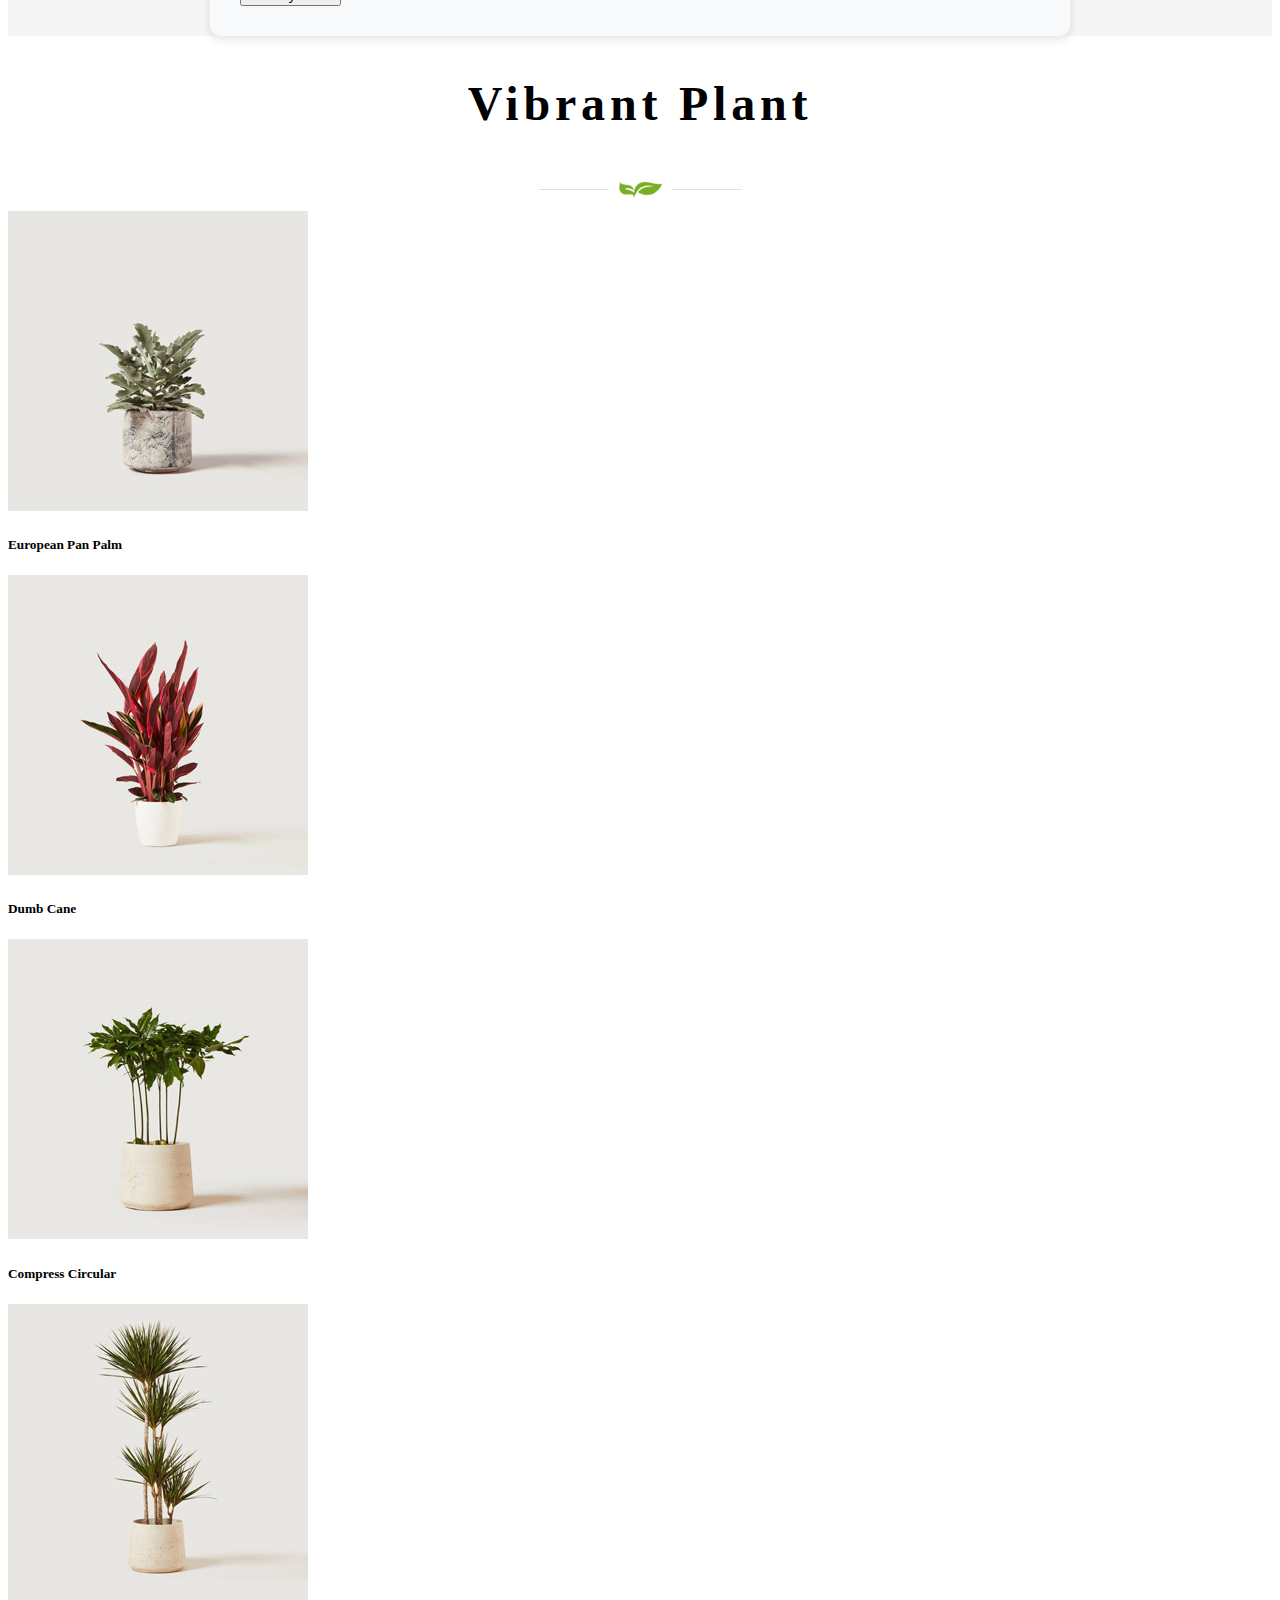
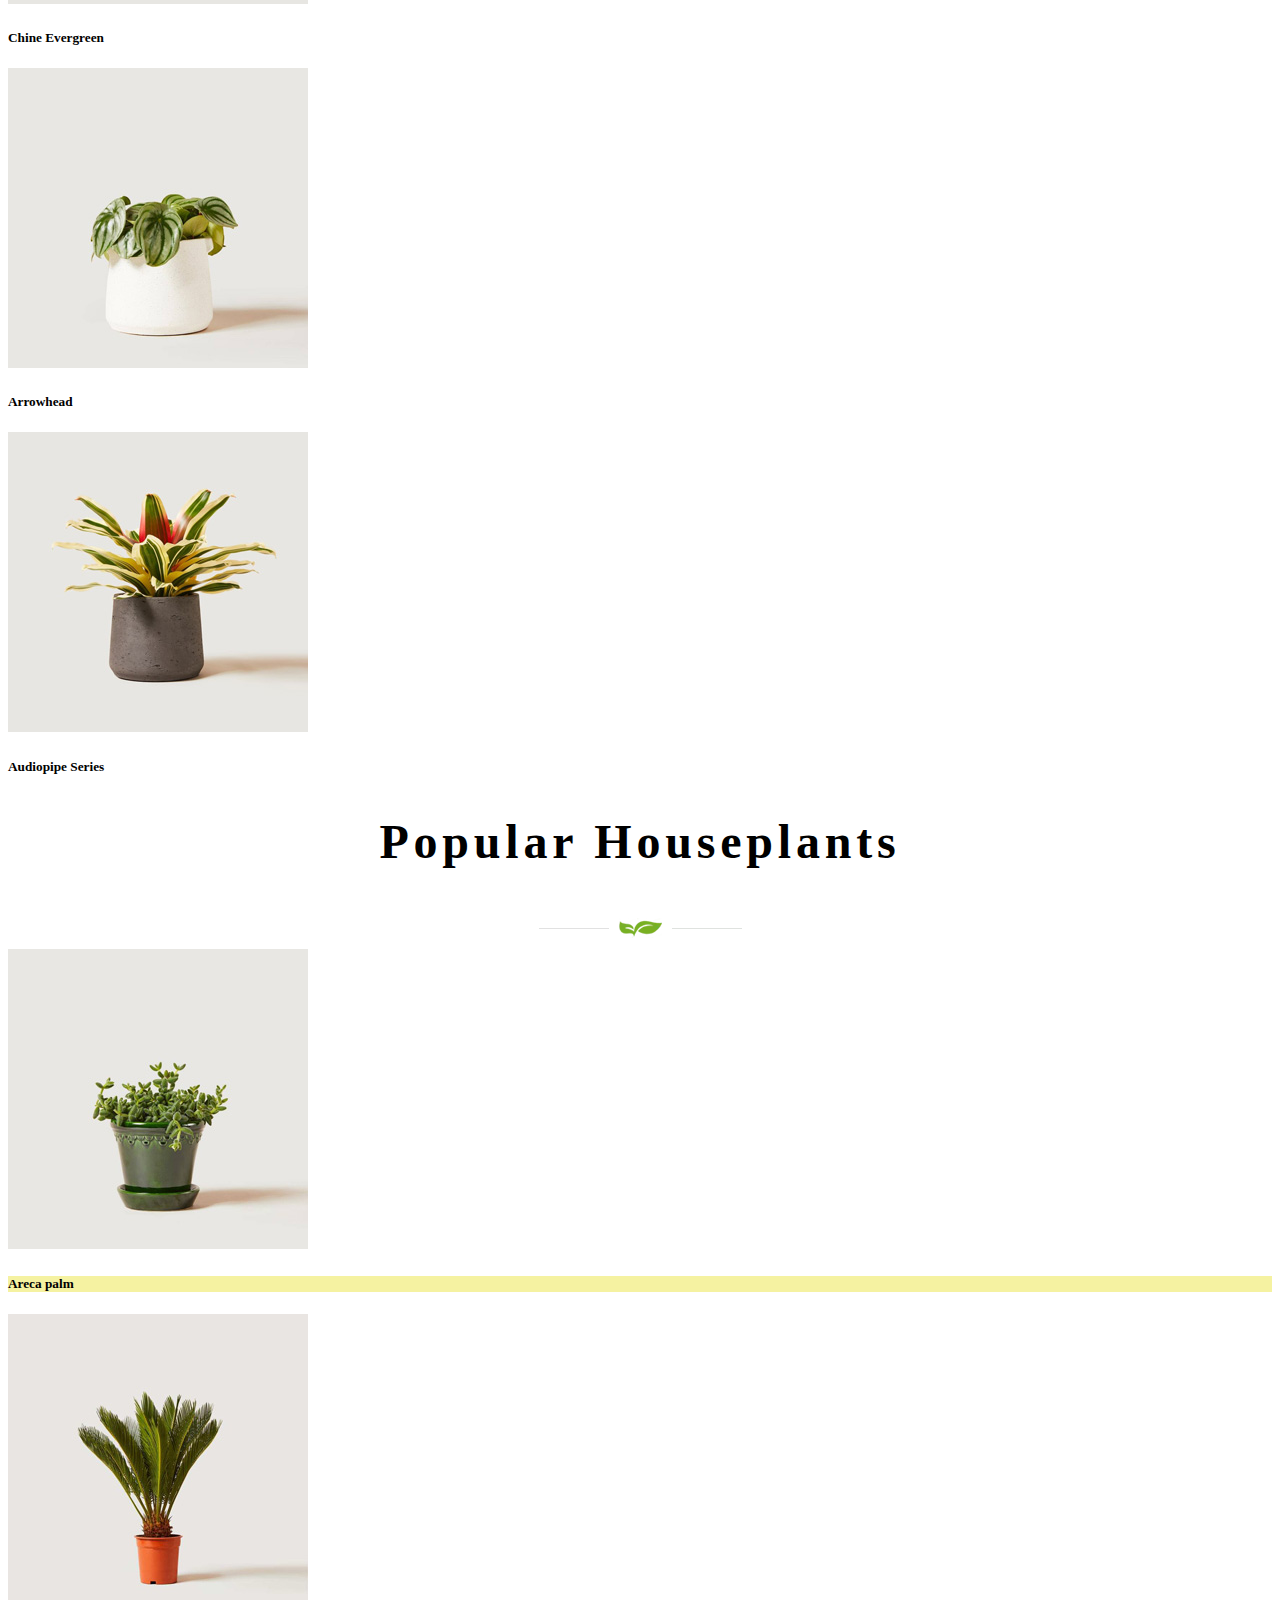
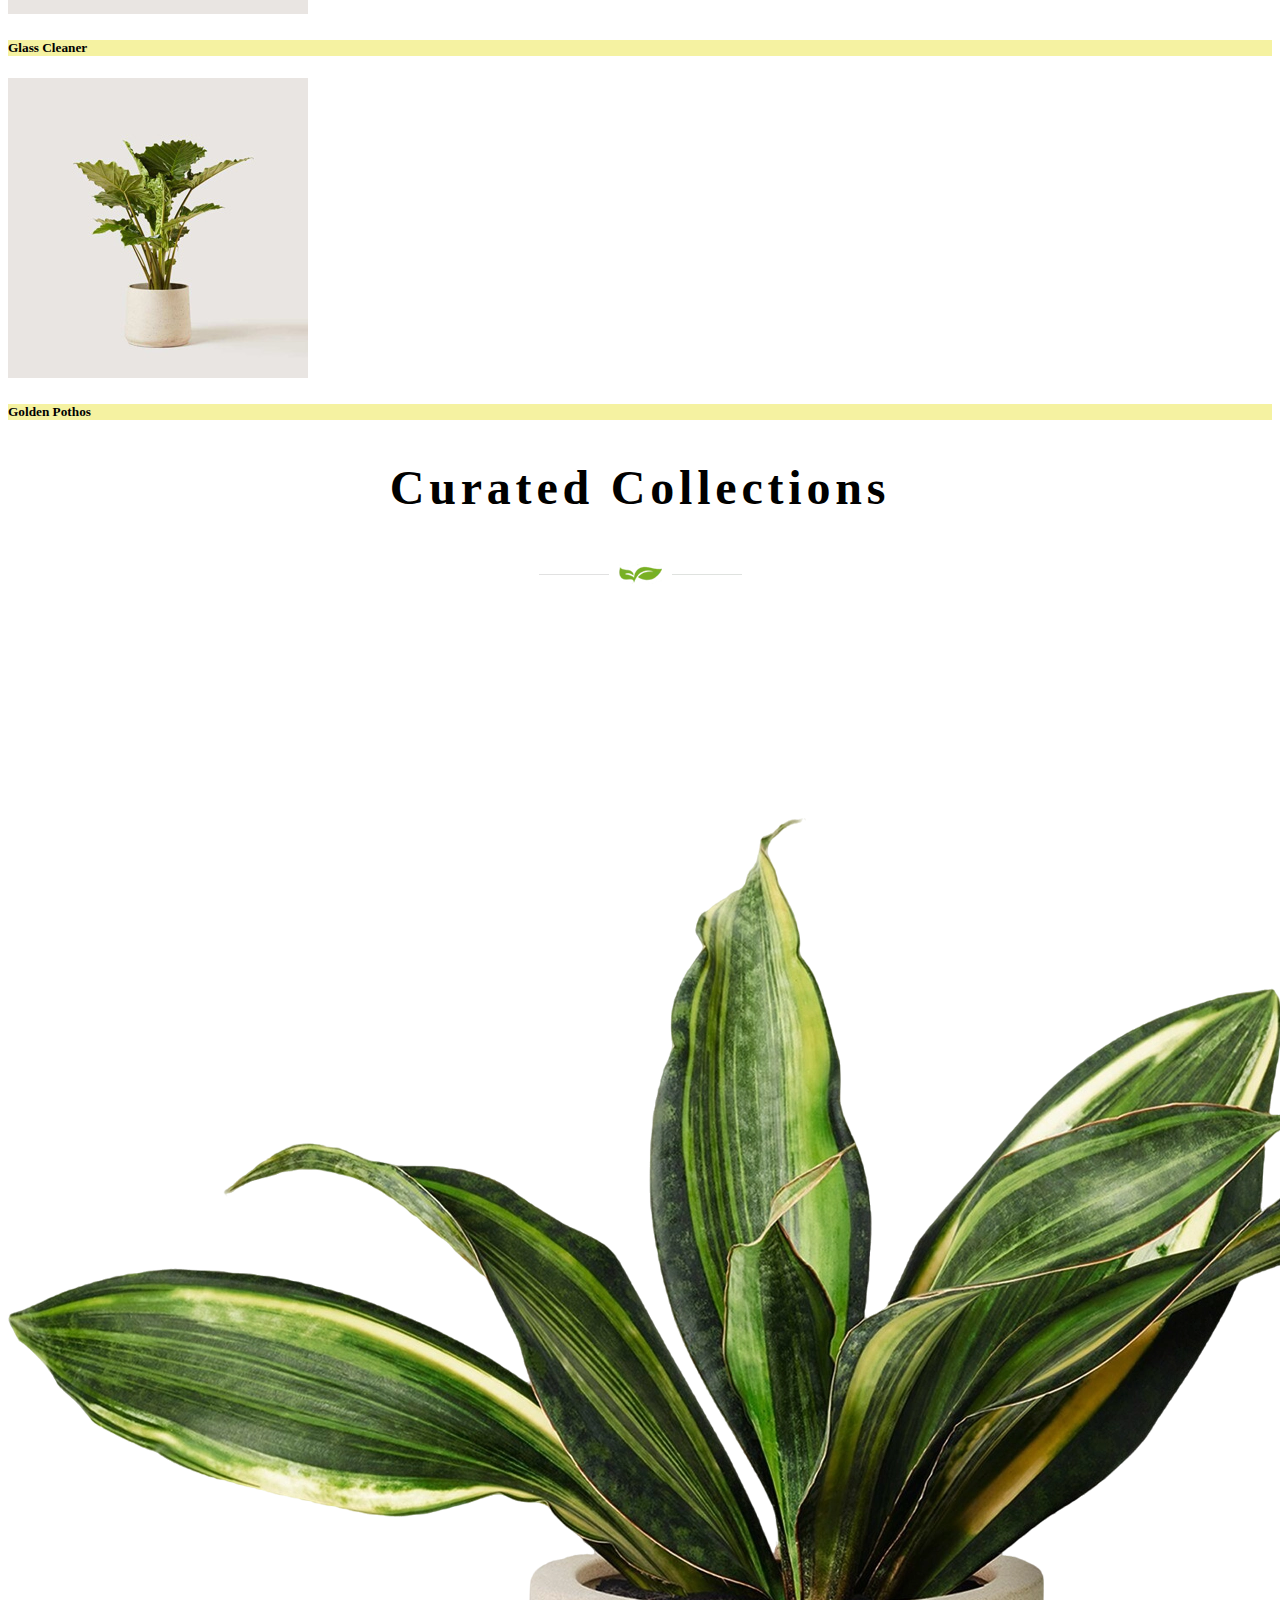
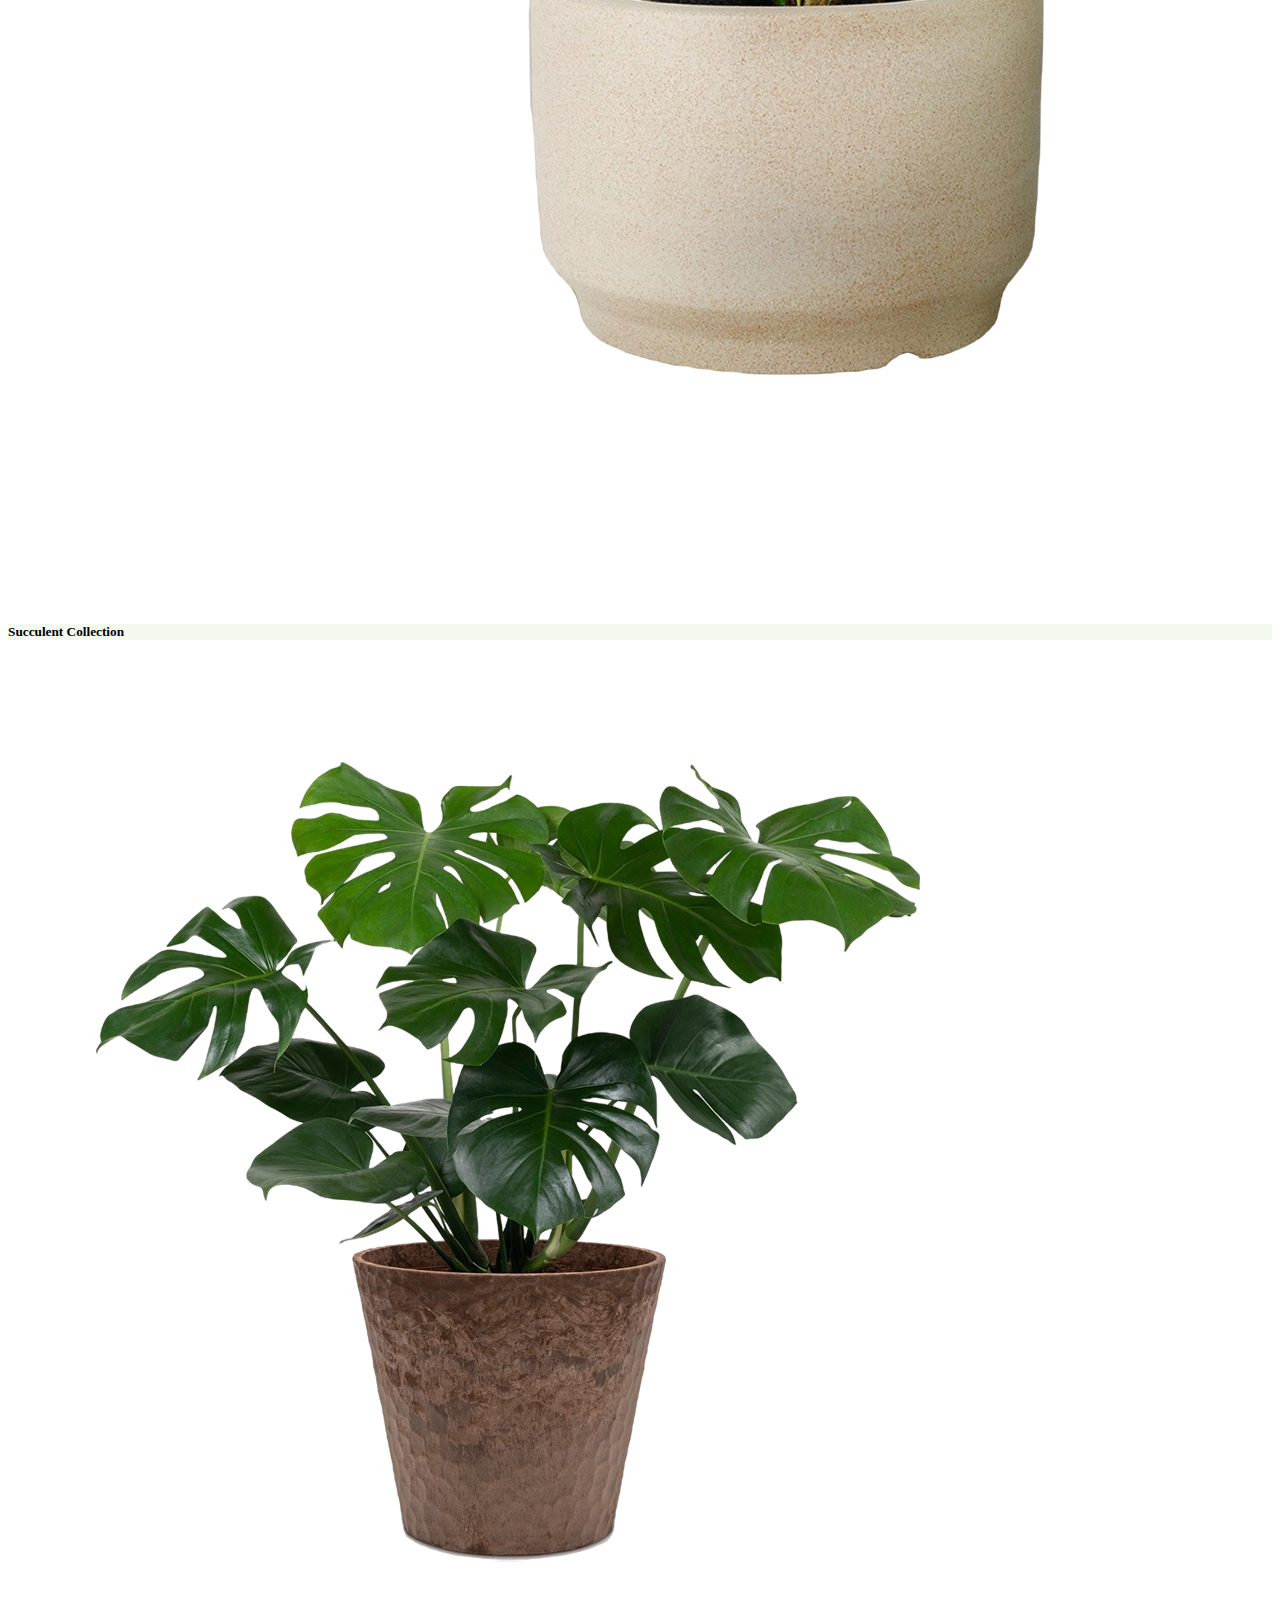
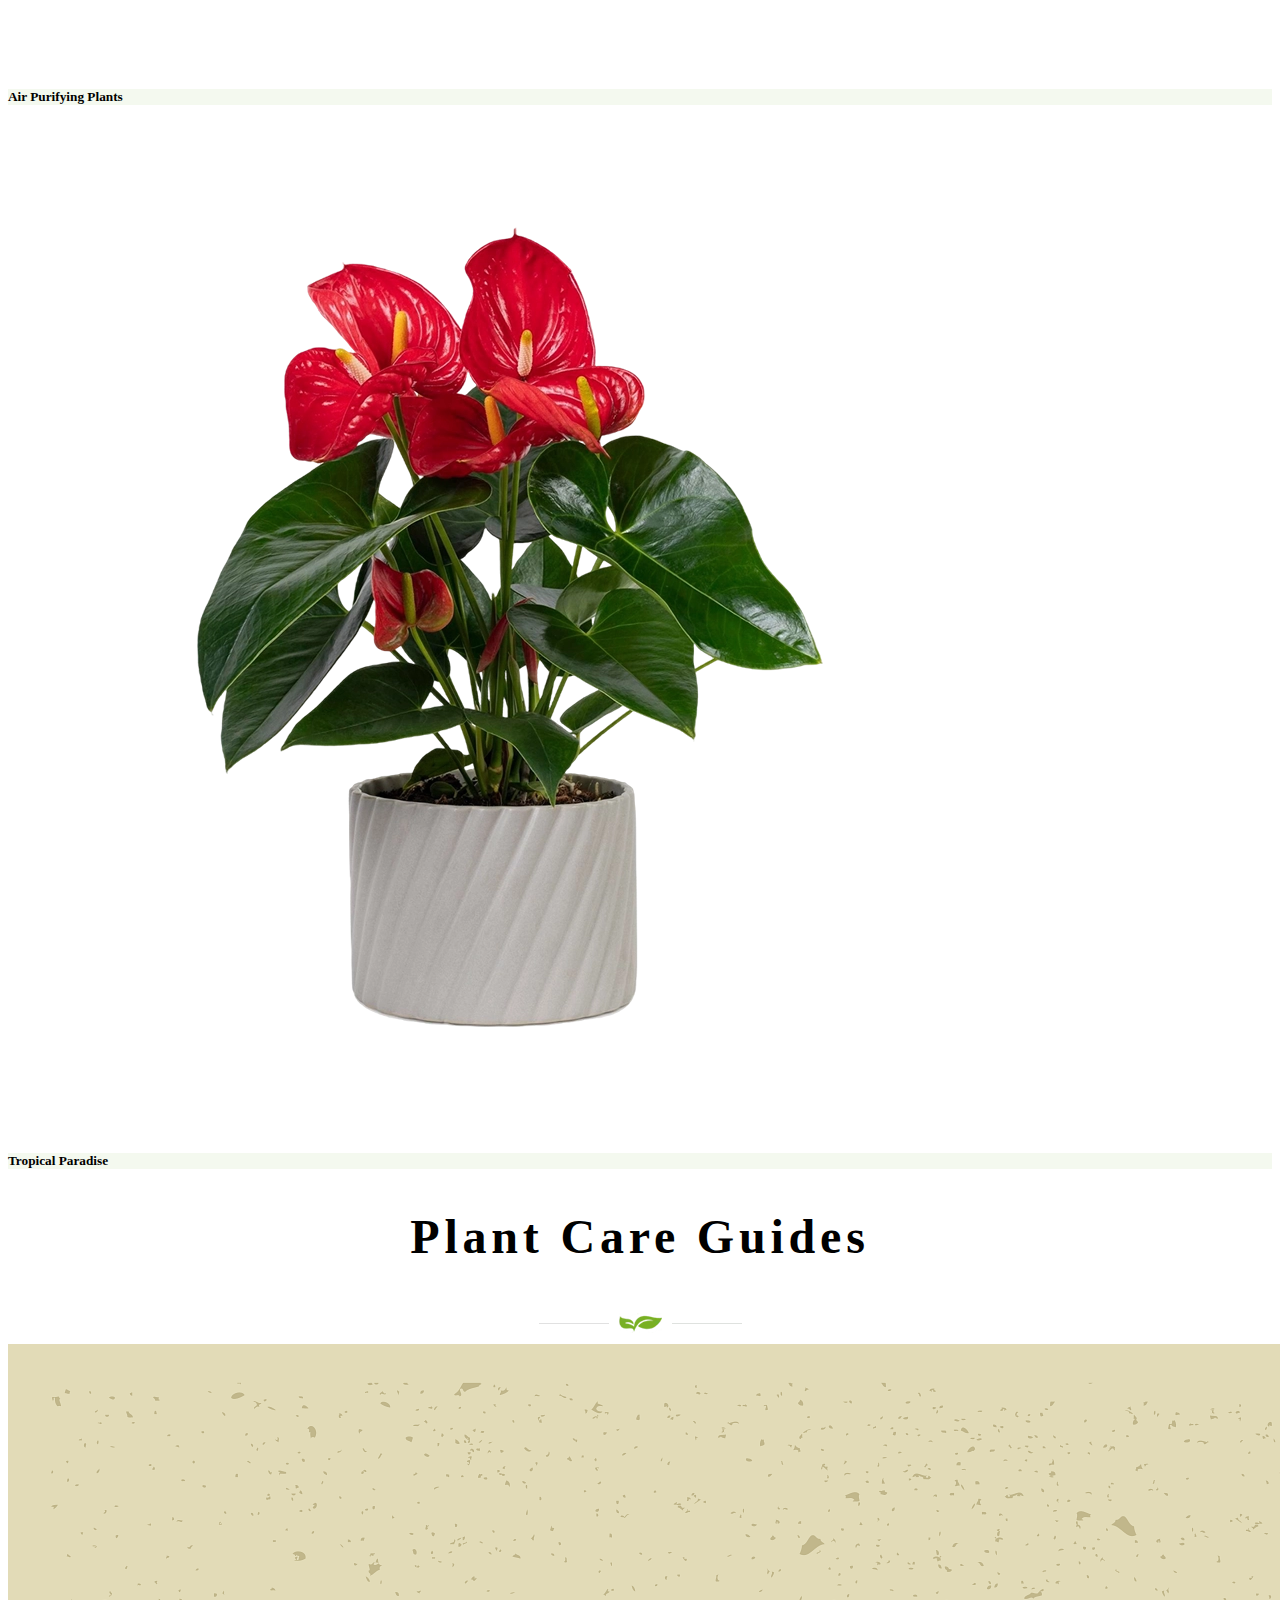
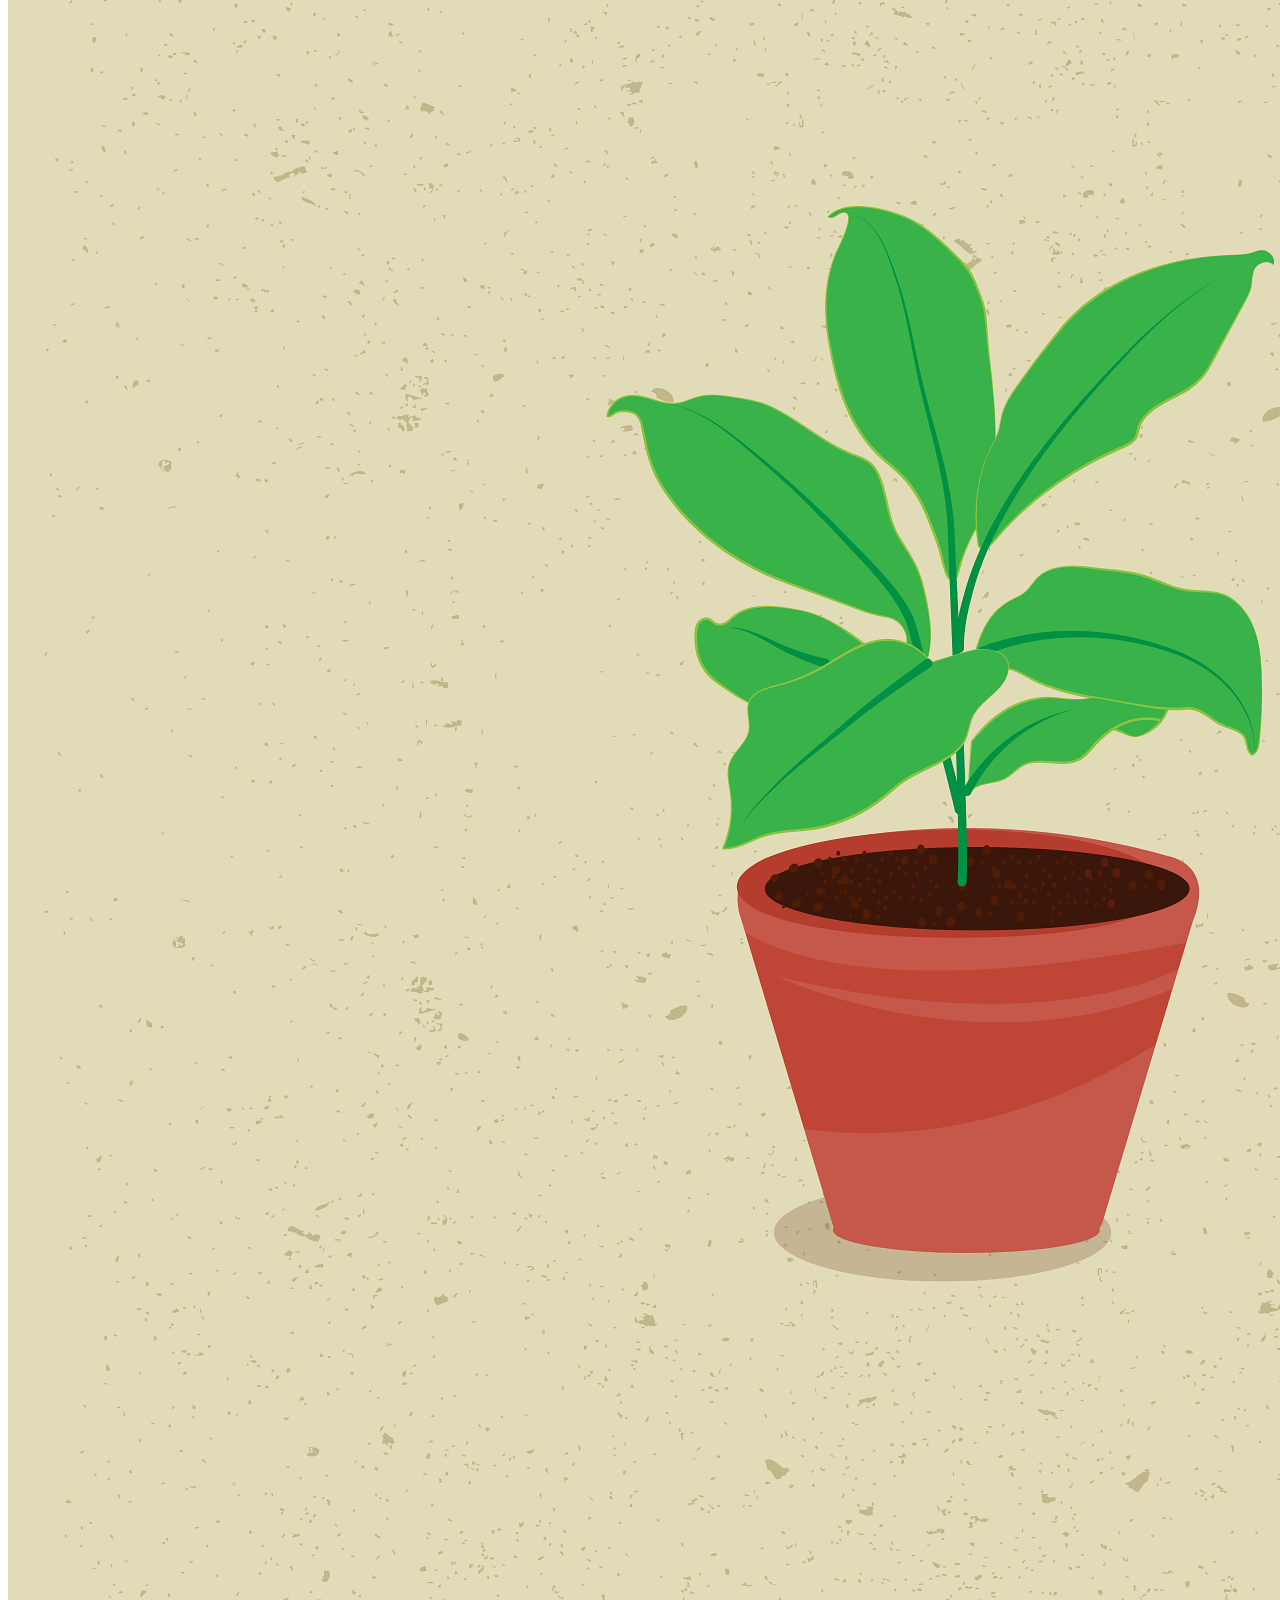
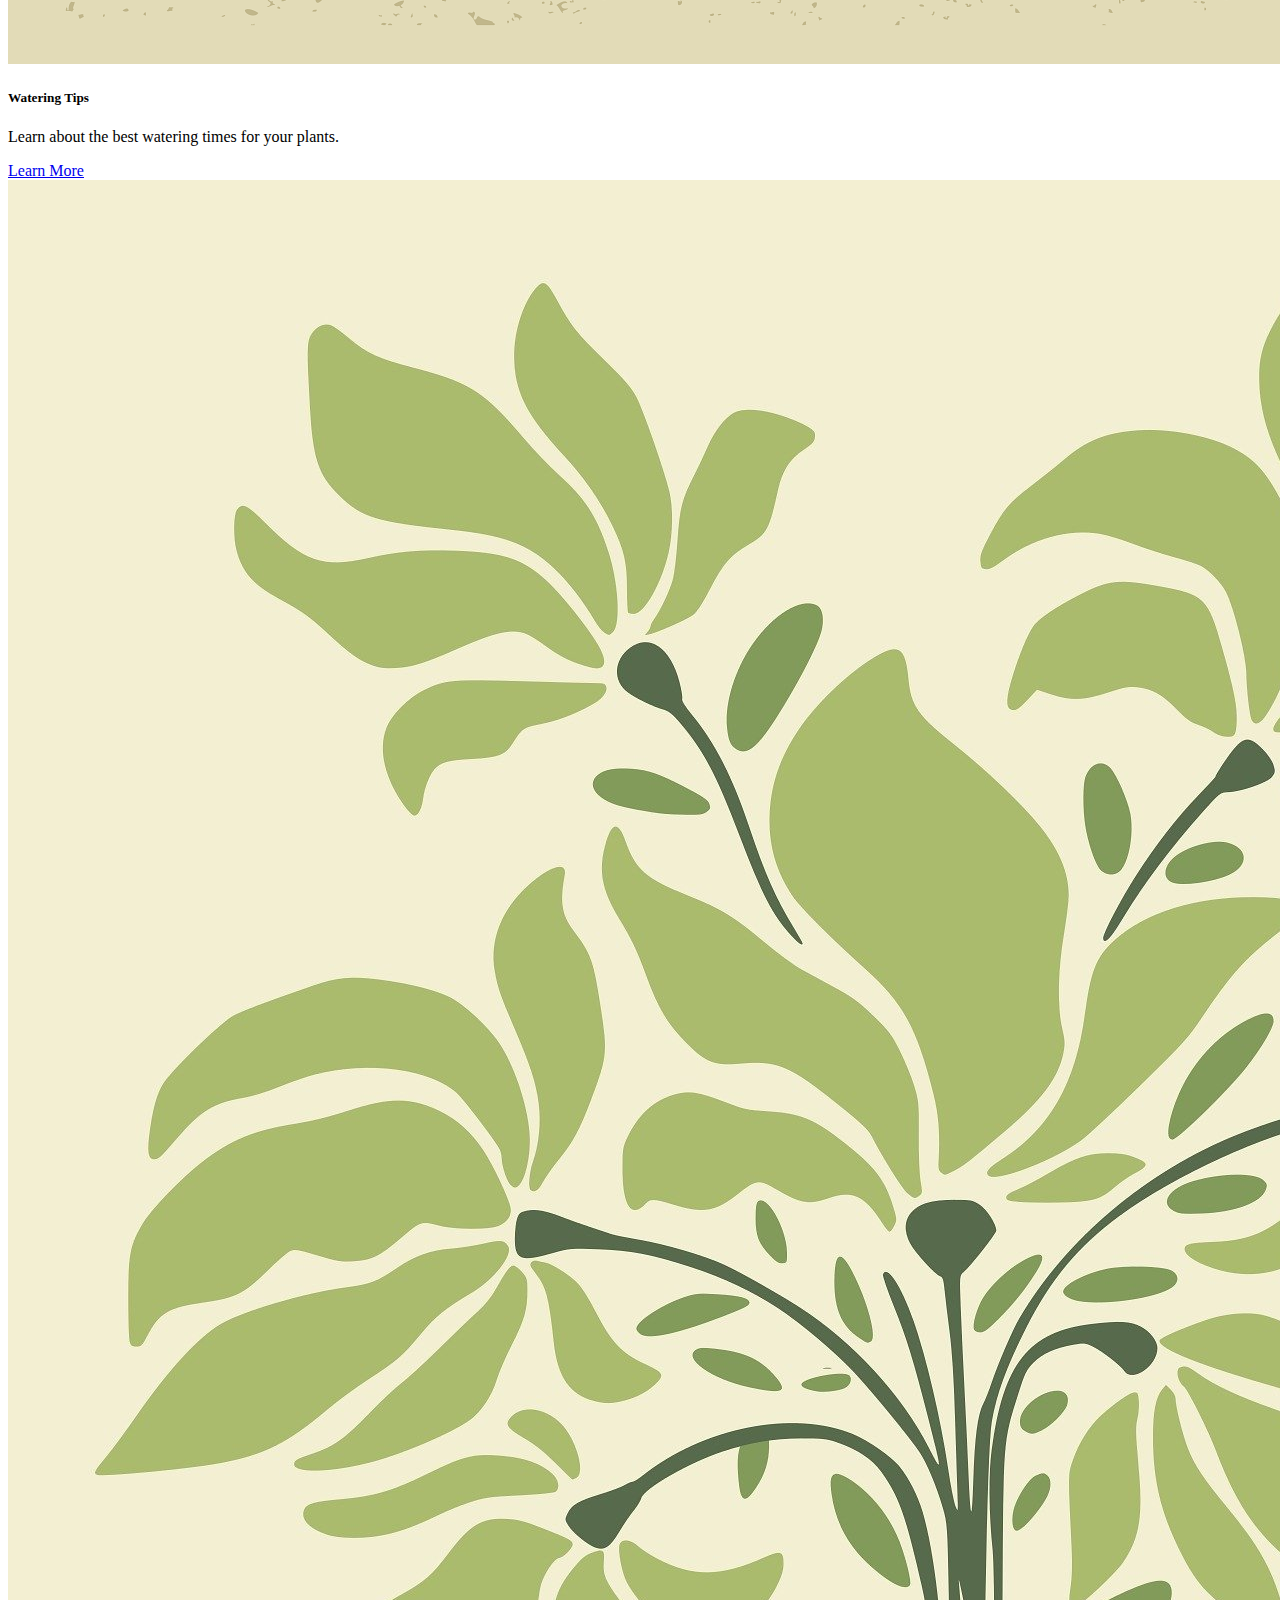
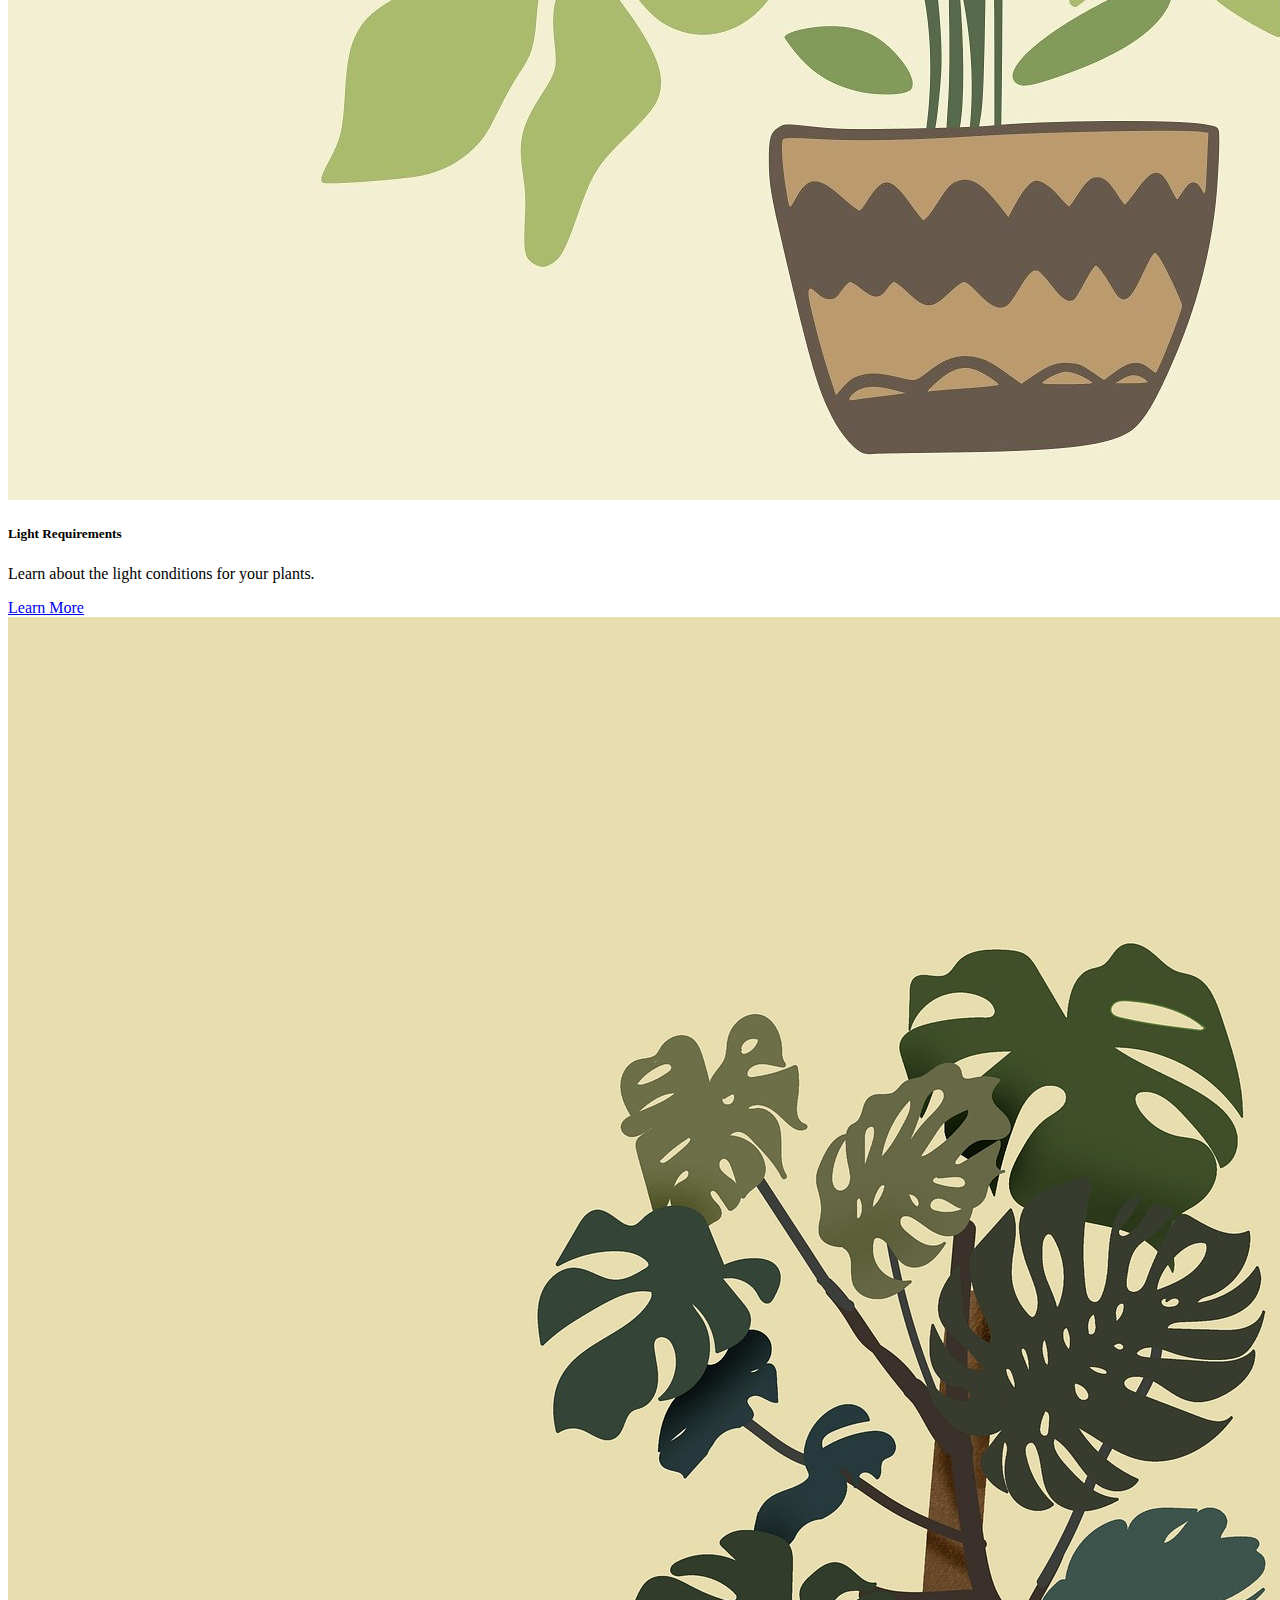
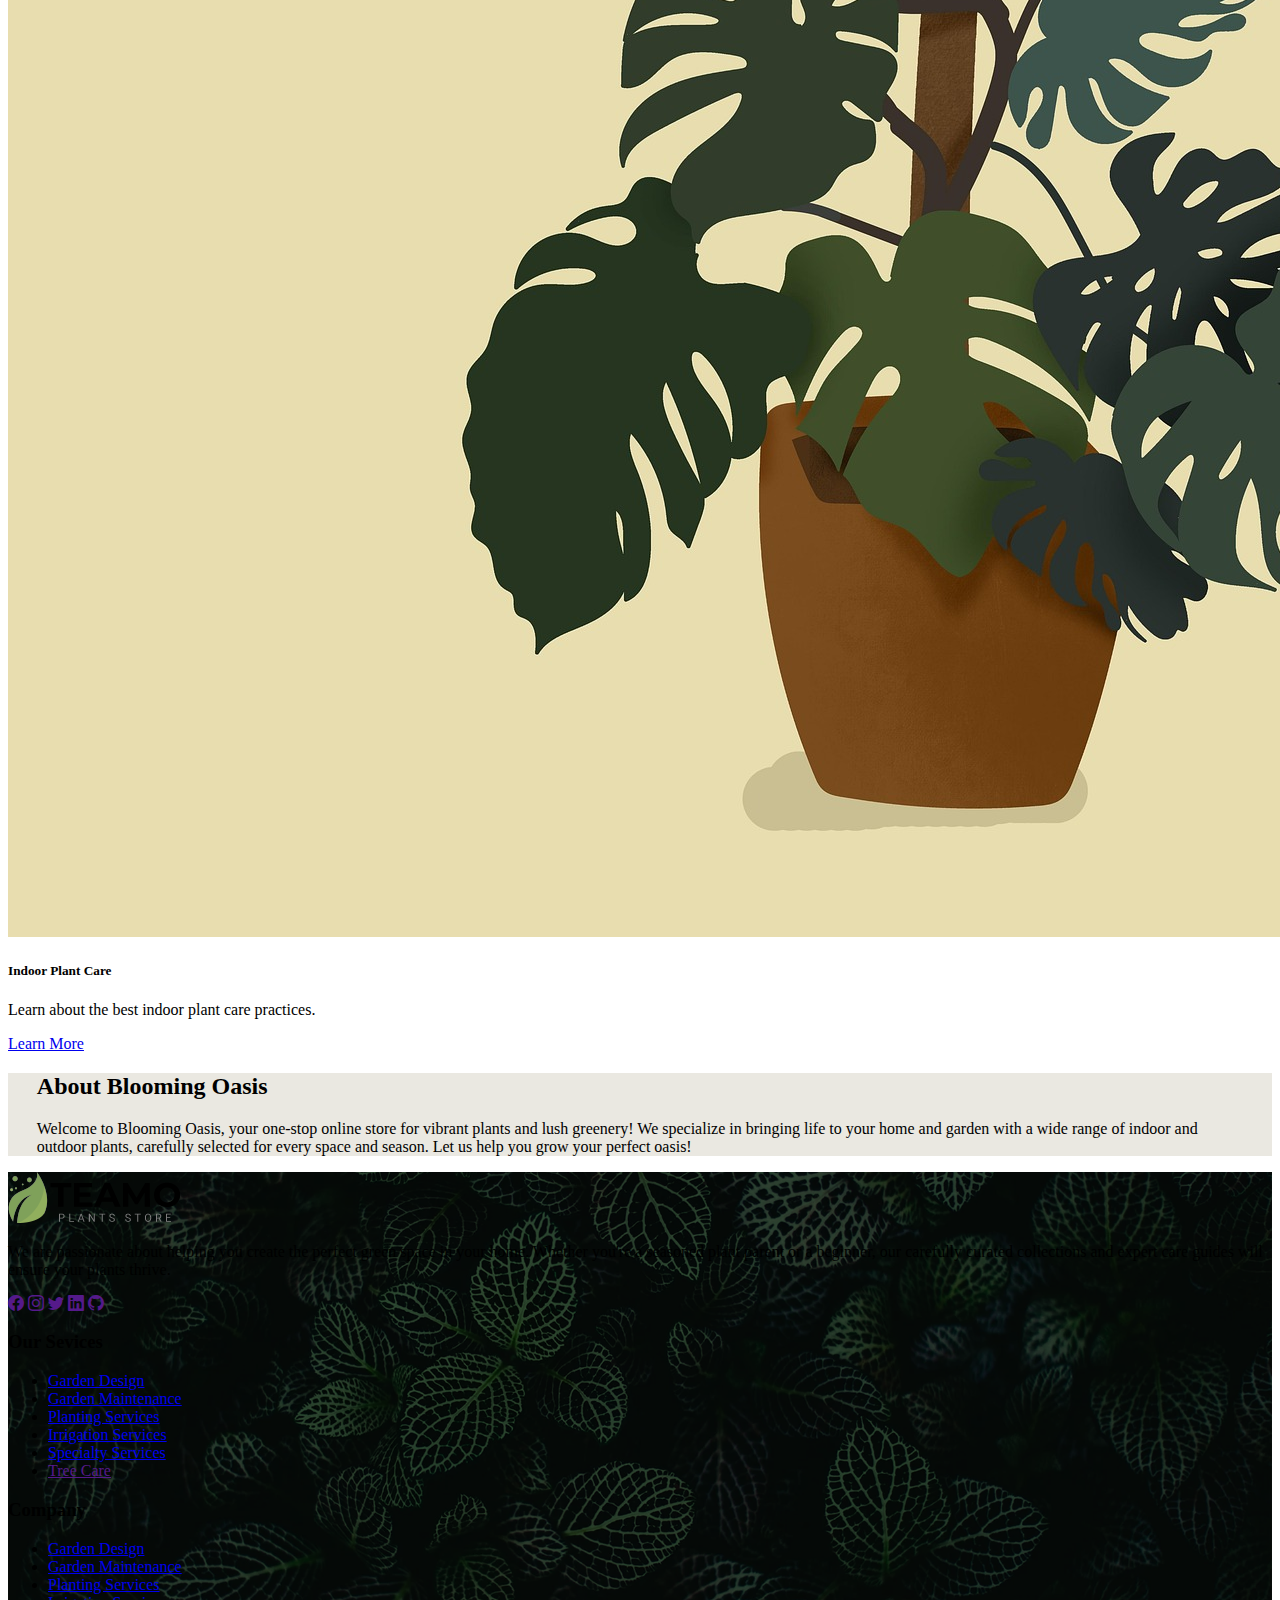
==== commit e85155a3: "Remove unused 'Go to Top' section and associated styles for cleaner code" ====
--- a/index.html
+++ b/index.html
@@ -15,15 +15,7 @@
     
 </head>
 <body>
-  <!-- go to top  -->
-  <section class="top_section">
-    <a href="#" data-target="html" class="scroll-to-target scroll-to-top">
-      <span class="scroll-to-top__wrapper">
-        <span class="scroll-to-top__inner" style="width: 0%;"></span>
-      </span>
-      <span class="scroll-to-top__text"> Go Back Top</span>
-    </a>
-  </section>
+
   <!-- Header Section -->
     <header class="header_section">
         <nav class="navbar navbar-expand-lg bg-body-tertiary">
--- a/assets/css/style.css
+++ b/assets/css/style.css
@@ -1,80 +1,6 @@
 body {
     scroll-behavior: smooth;
 }
-
-.top_section {
-    display: flex;
-    flex-direction: column;
-    align-items: center;
-    min-height: 500vh;
-    background-color: #f5f5f5;
-    padding-top: 20px;
-  }
-.top_section a,
-.top_section a:hover,
-.top_section a:focus,
-.top_section a:visited {
-  text-decoration: none;
-}
-
-.top_section a {
-  color: #e8092e;
-  transition: all 500ms ease;
-}
-.top_section .scroll-to-top {
-    display: flex;
-    align-items: center;
-    width: auto;
-    height: 35px;
-    background: transparent;
-    position: fixed;
-    bottom: 60px;
-    right: -12px;
-    z-index: 99;
-    text-align: center;
-    opacity: 0;
-    visibility: hidden;
-    transform: rotate(-90deg);
-    cursor: pointer;
-    transition: all 0.2s ease;
-  }
-.top_section .scroll-to-top:hover {
-    color: #e8092e;
-  }
-  
-.top_section .scroll-to-top__text {
-    display: inline;
-    font-size: 12px;
-    text-transform: uppercase;
-    letter-spacing: 0.1em;
-    font-weight: 700;
-    margin-left: 10px;
-  }
-  
-.top_section .scroll-to-top__wrapper {
-    display: inline-block;
-    width: 30px;
-    height: 4px;
-    background-color: #e8092e;
-    position: relative;
-    overflow: hidden;
-  }
-  
-.top_section .scroll-to-top__inner {
-    position: absolute;
-    left: 0;
-    top: 0;
-    width: 100%;
-    height: 100%;
-    background-color: #171717;
-  }
-  
-.top_section .scroll-to-top.show {
-    opacity: 1;
-    visibility: visible;
-    bottom: 70px;
-  }
-  
 
 /* Heading Style  */
 .heading{
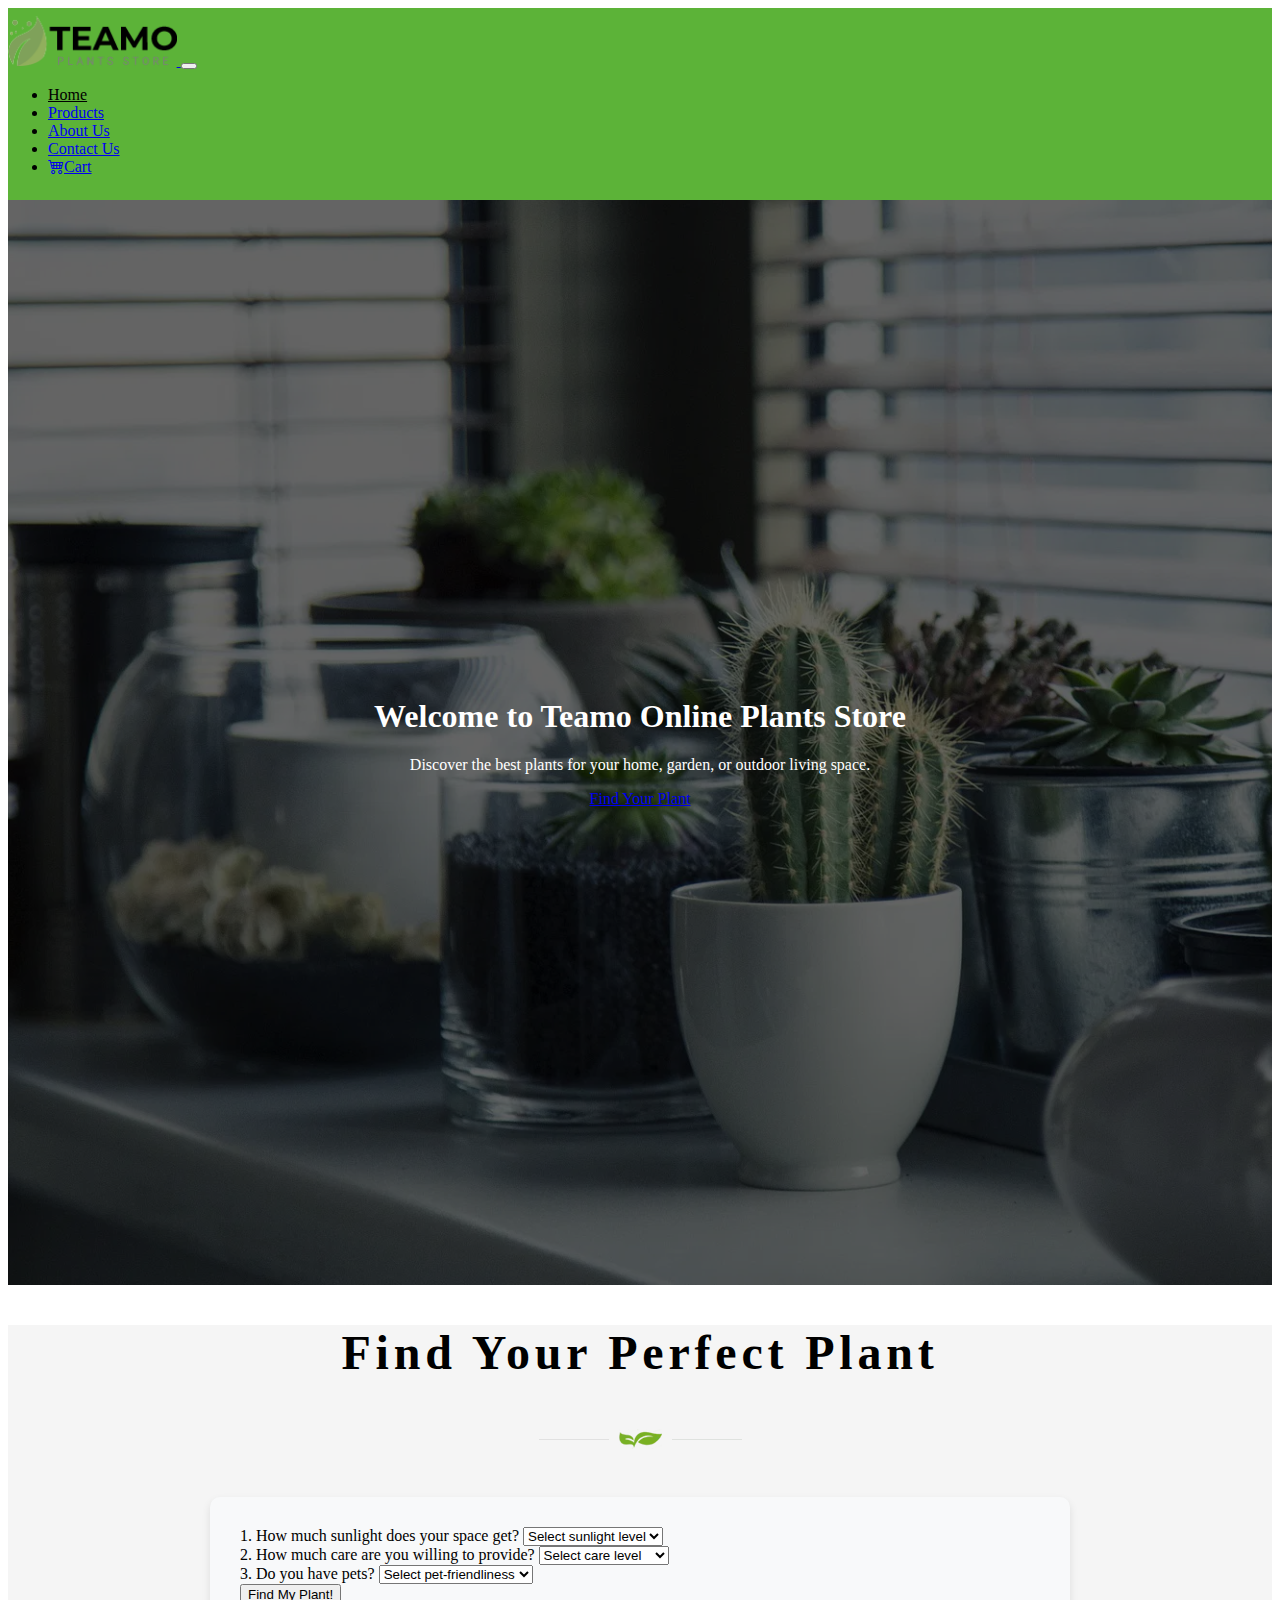
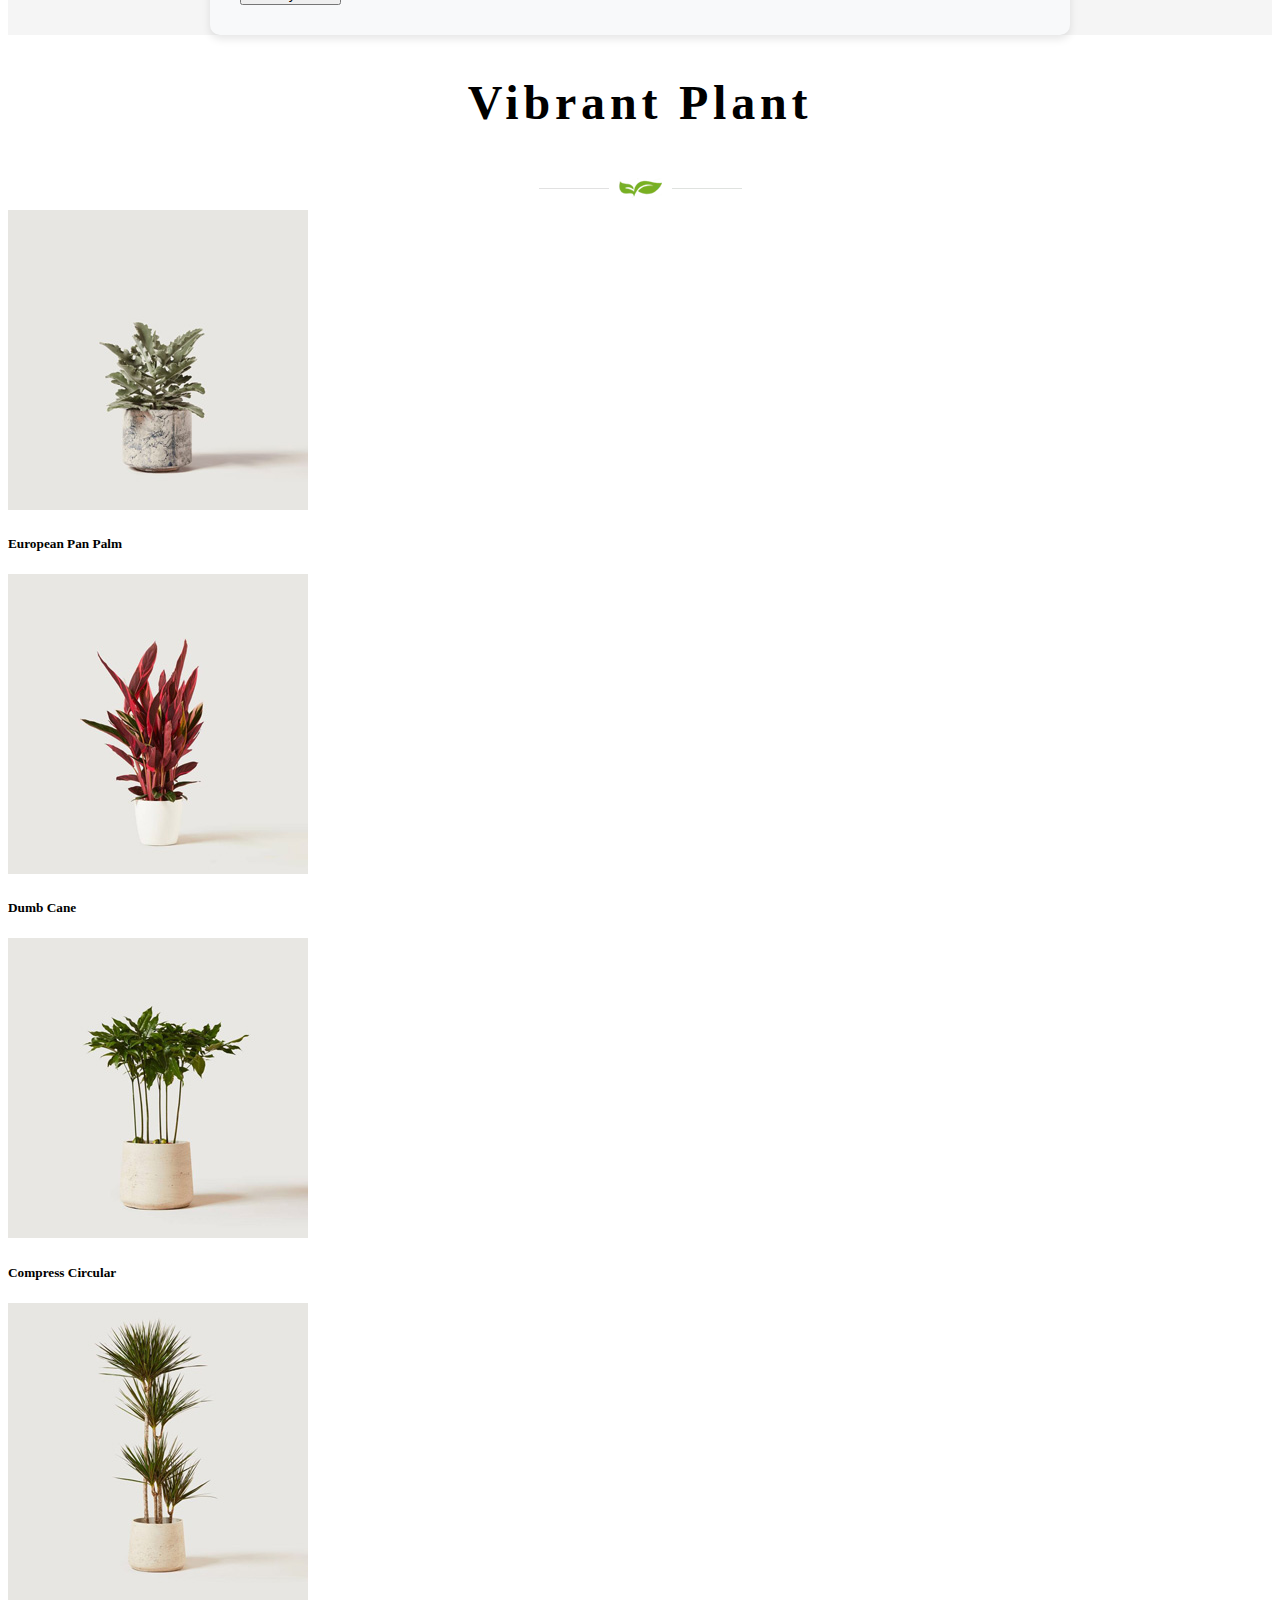
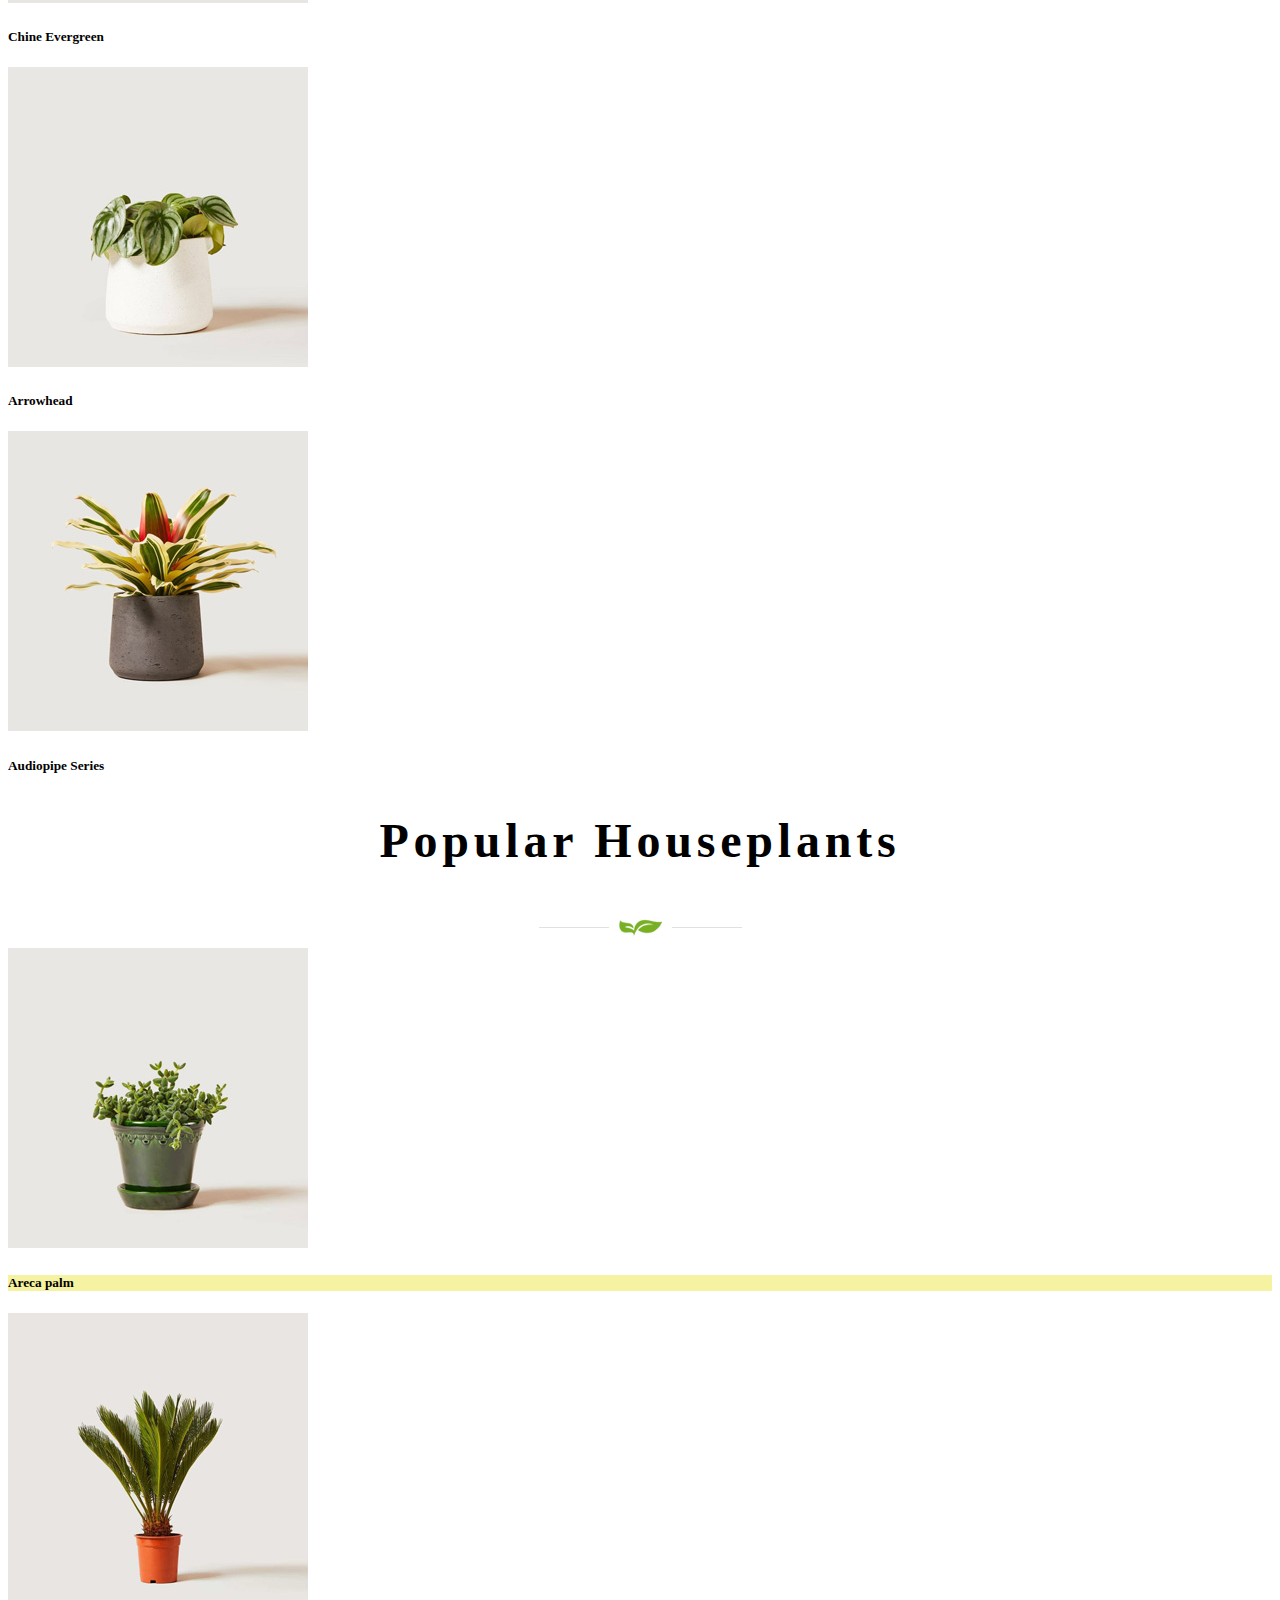
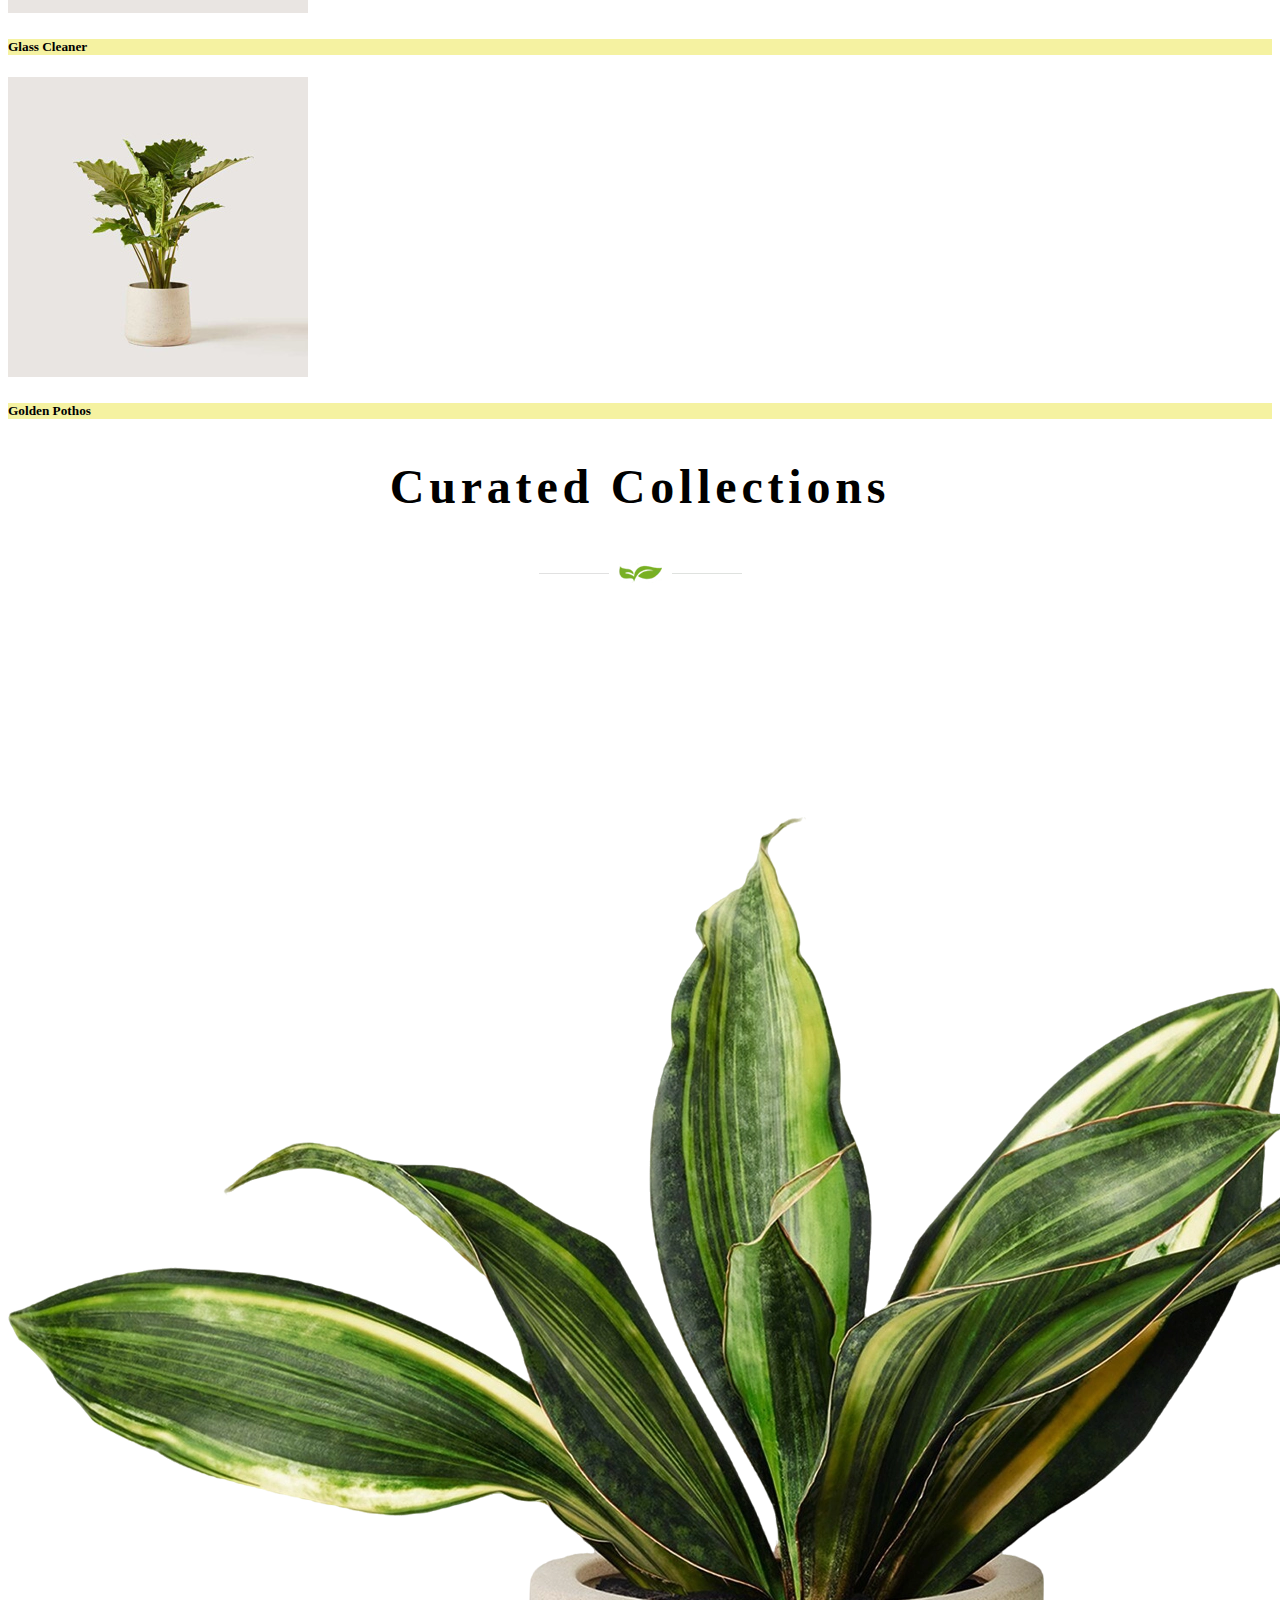
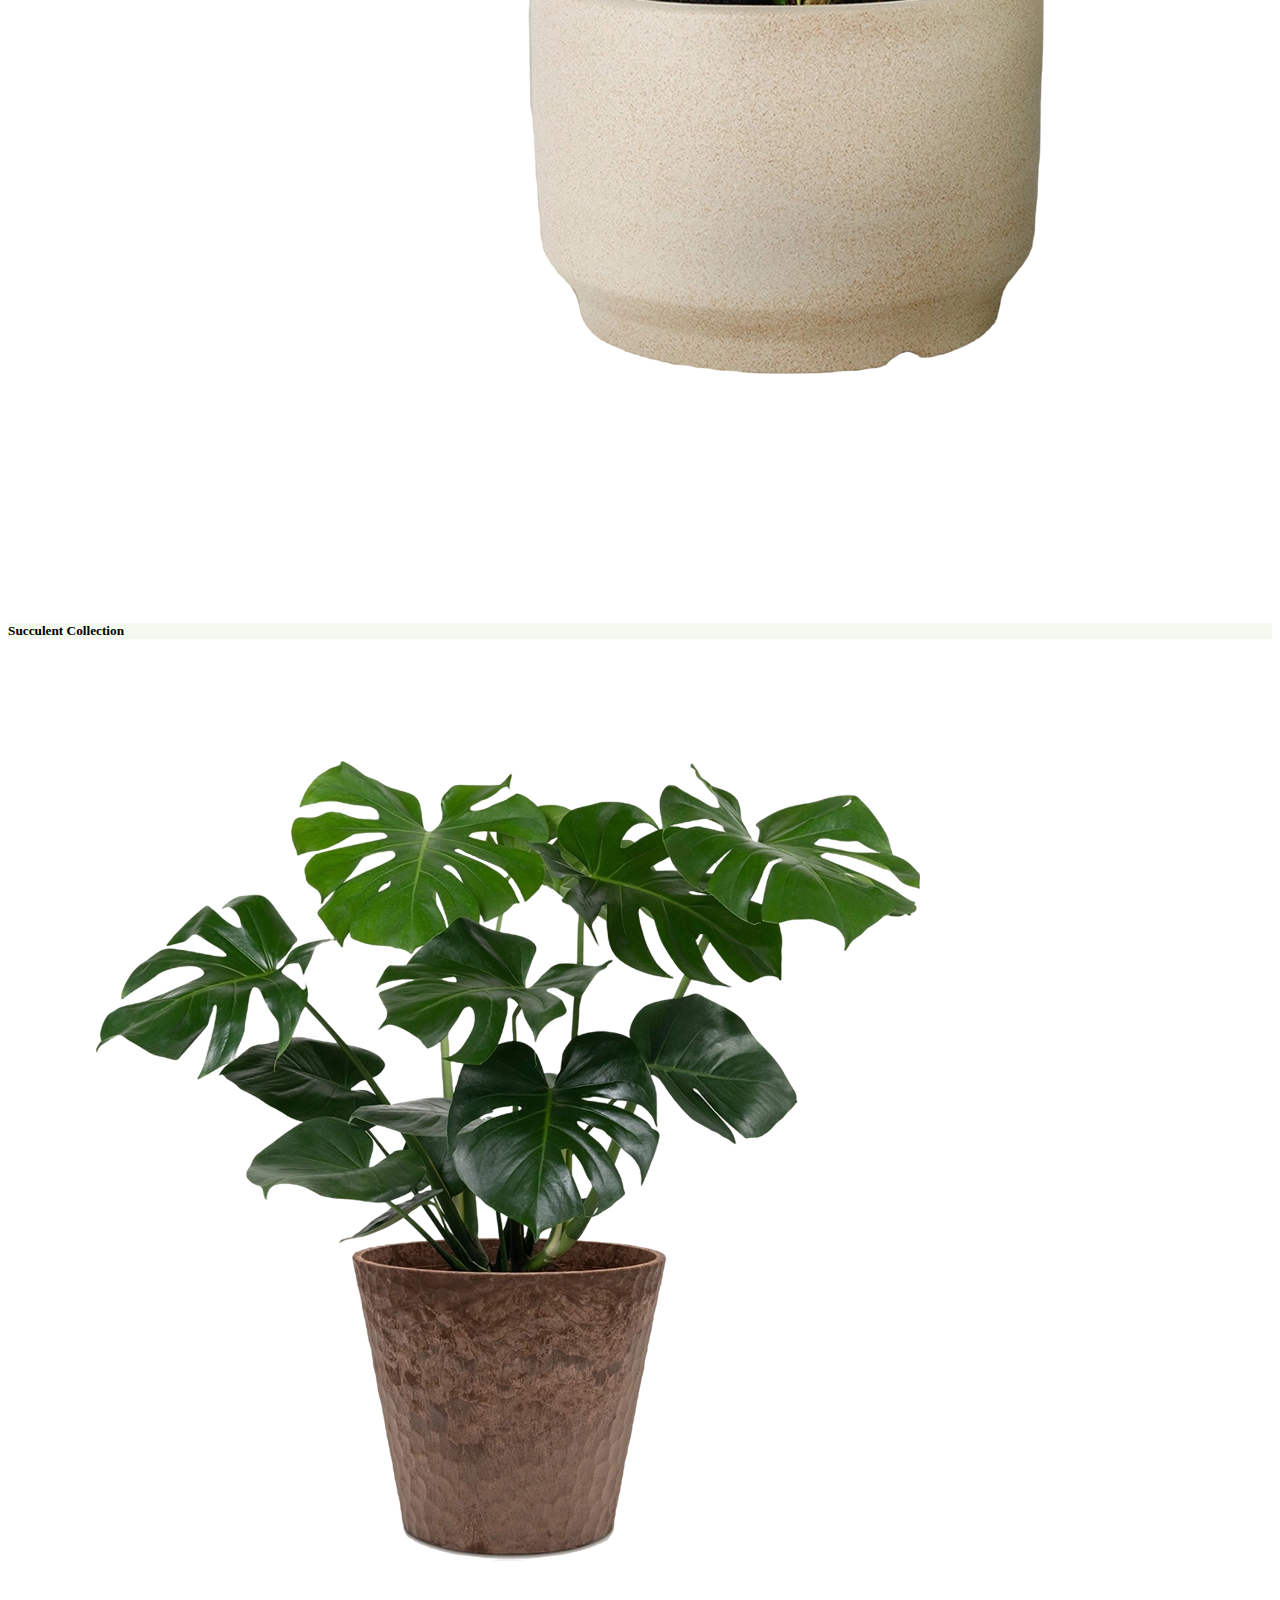
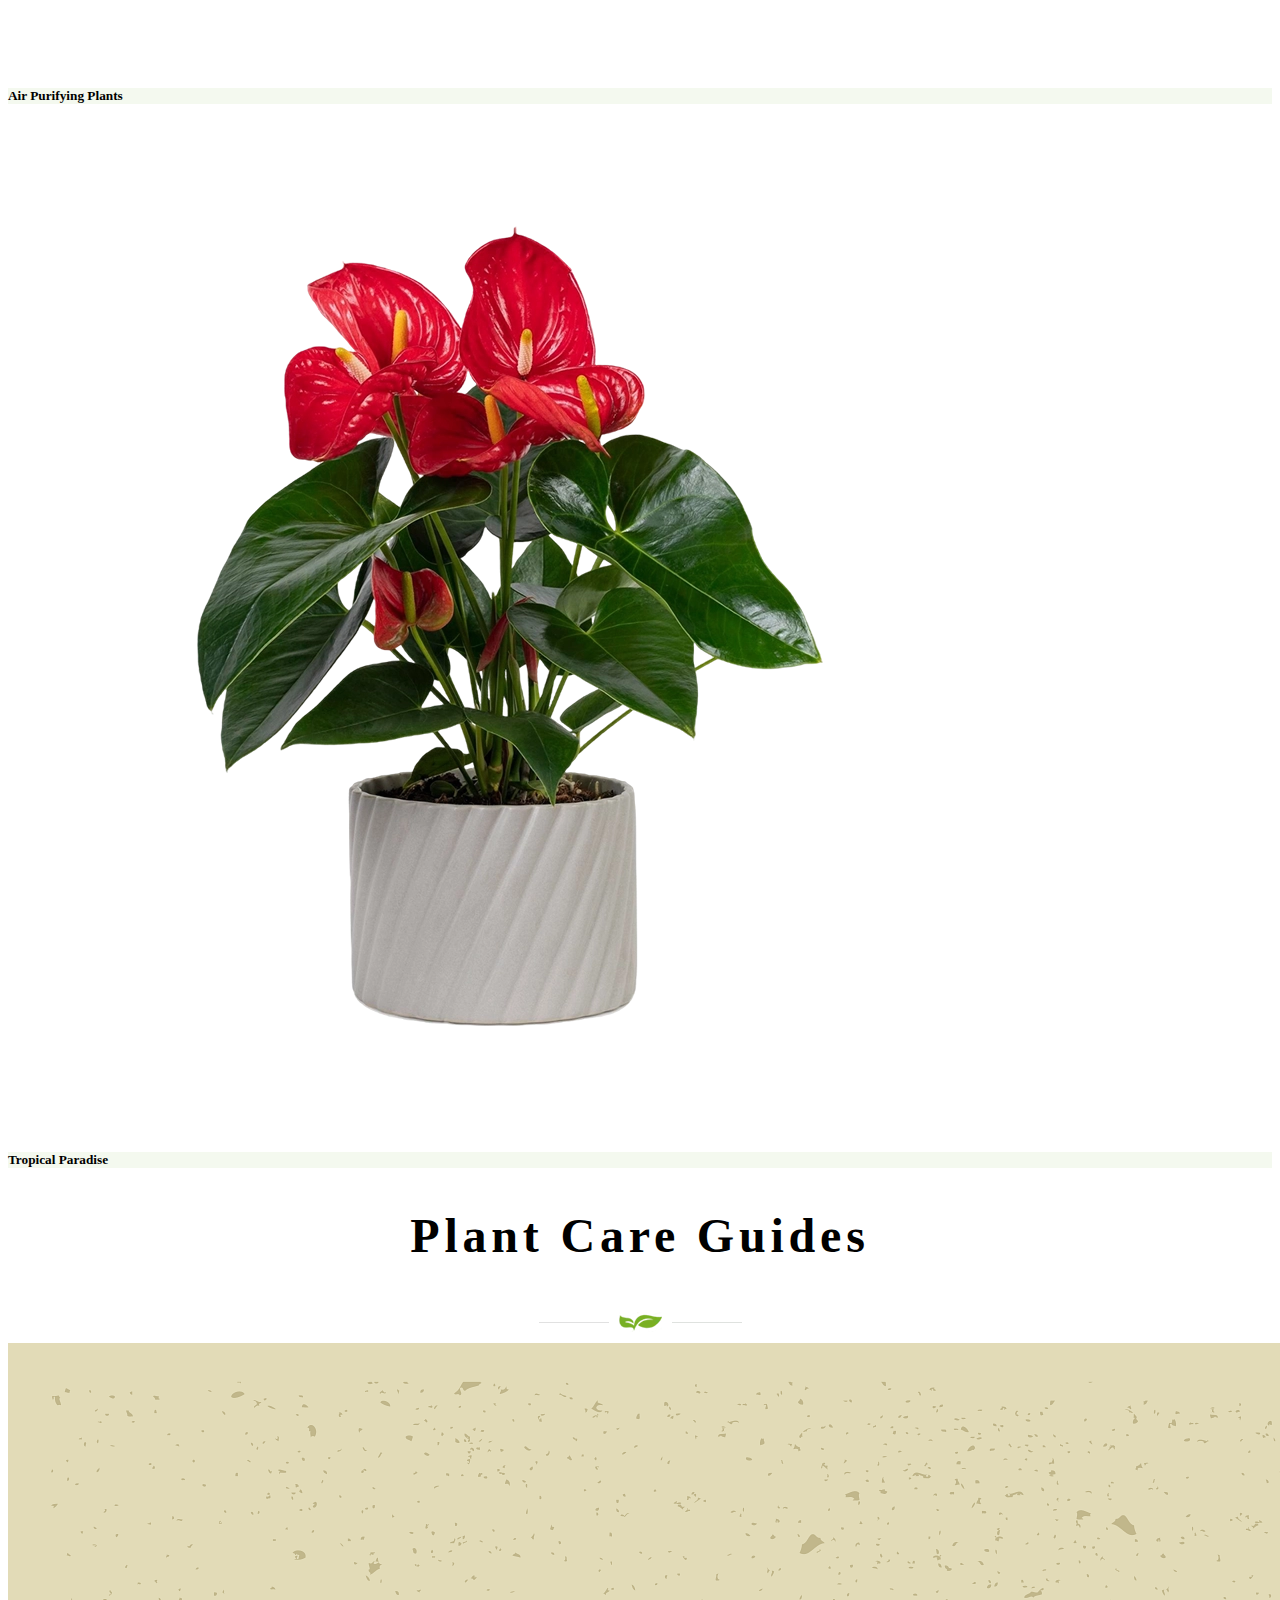
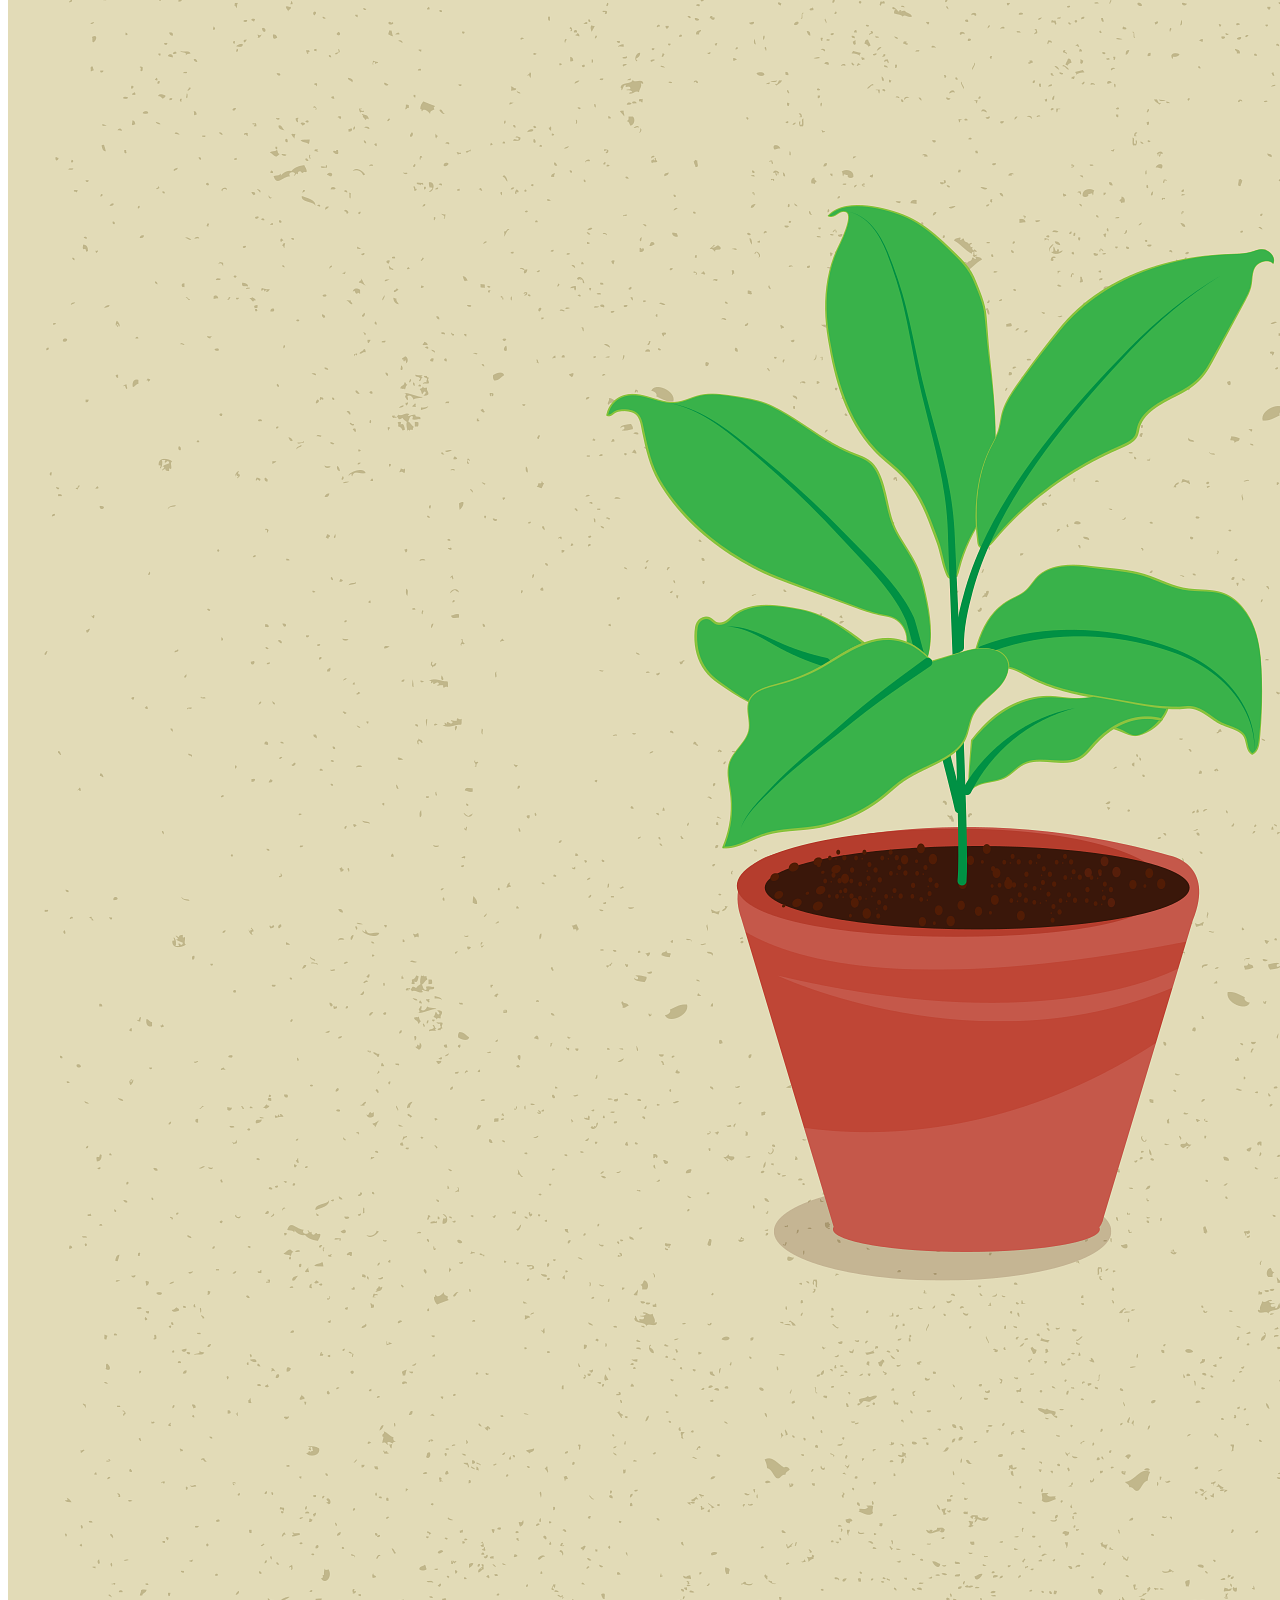
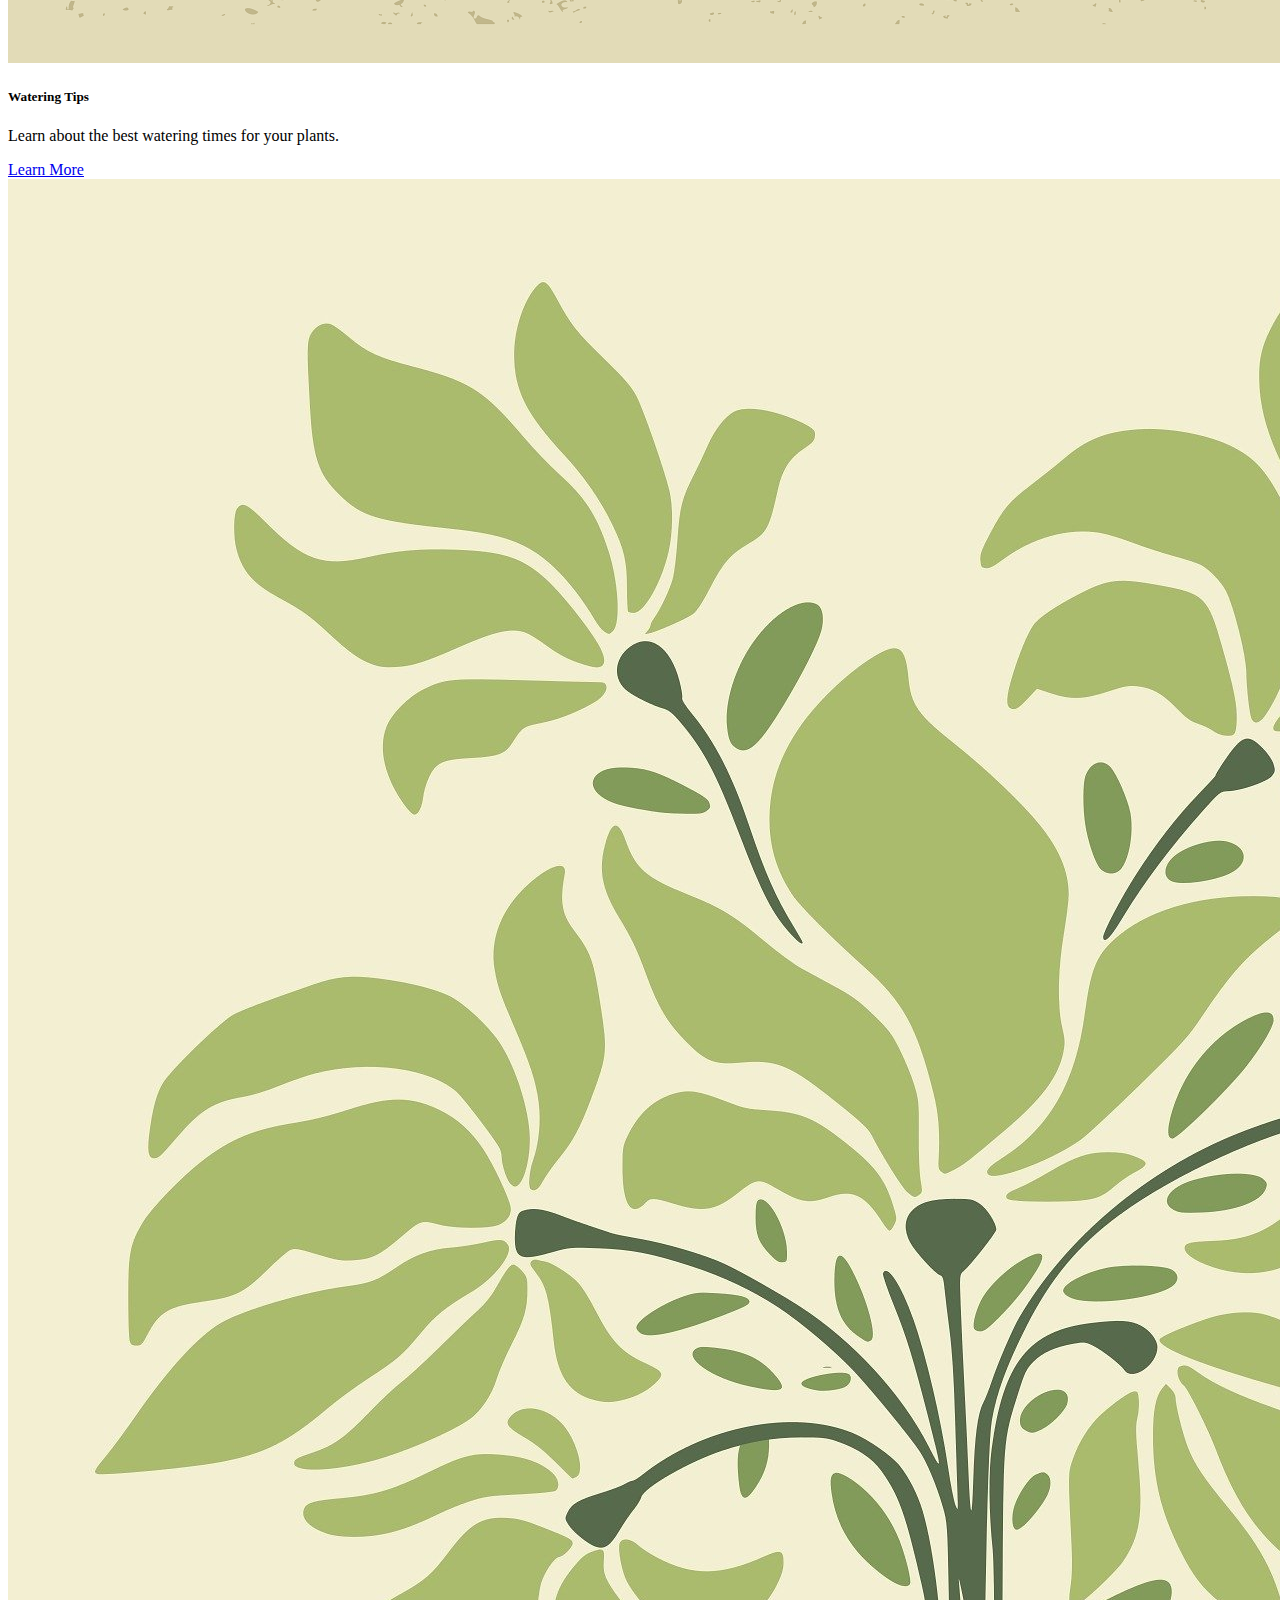
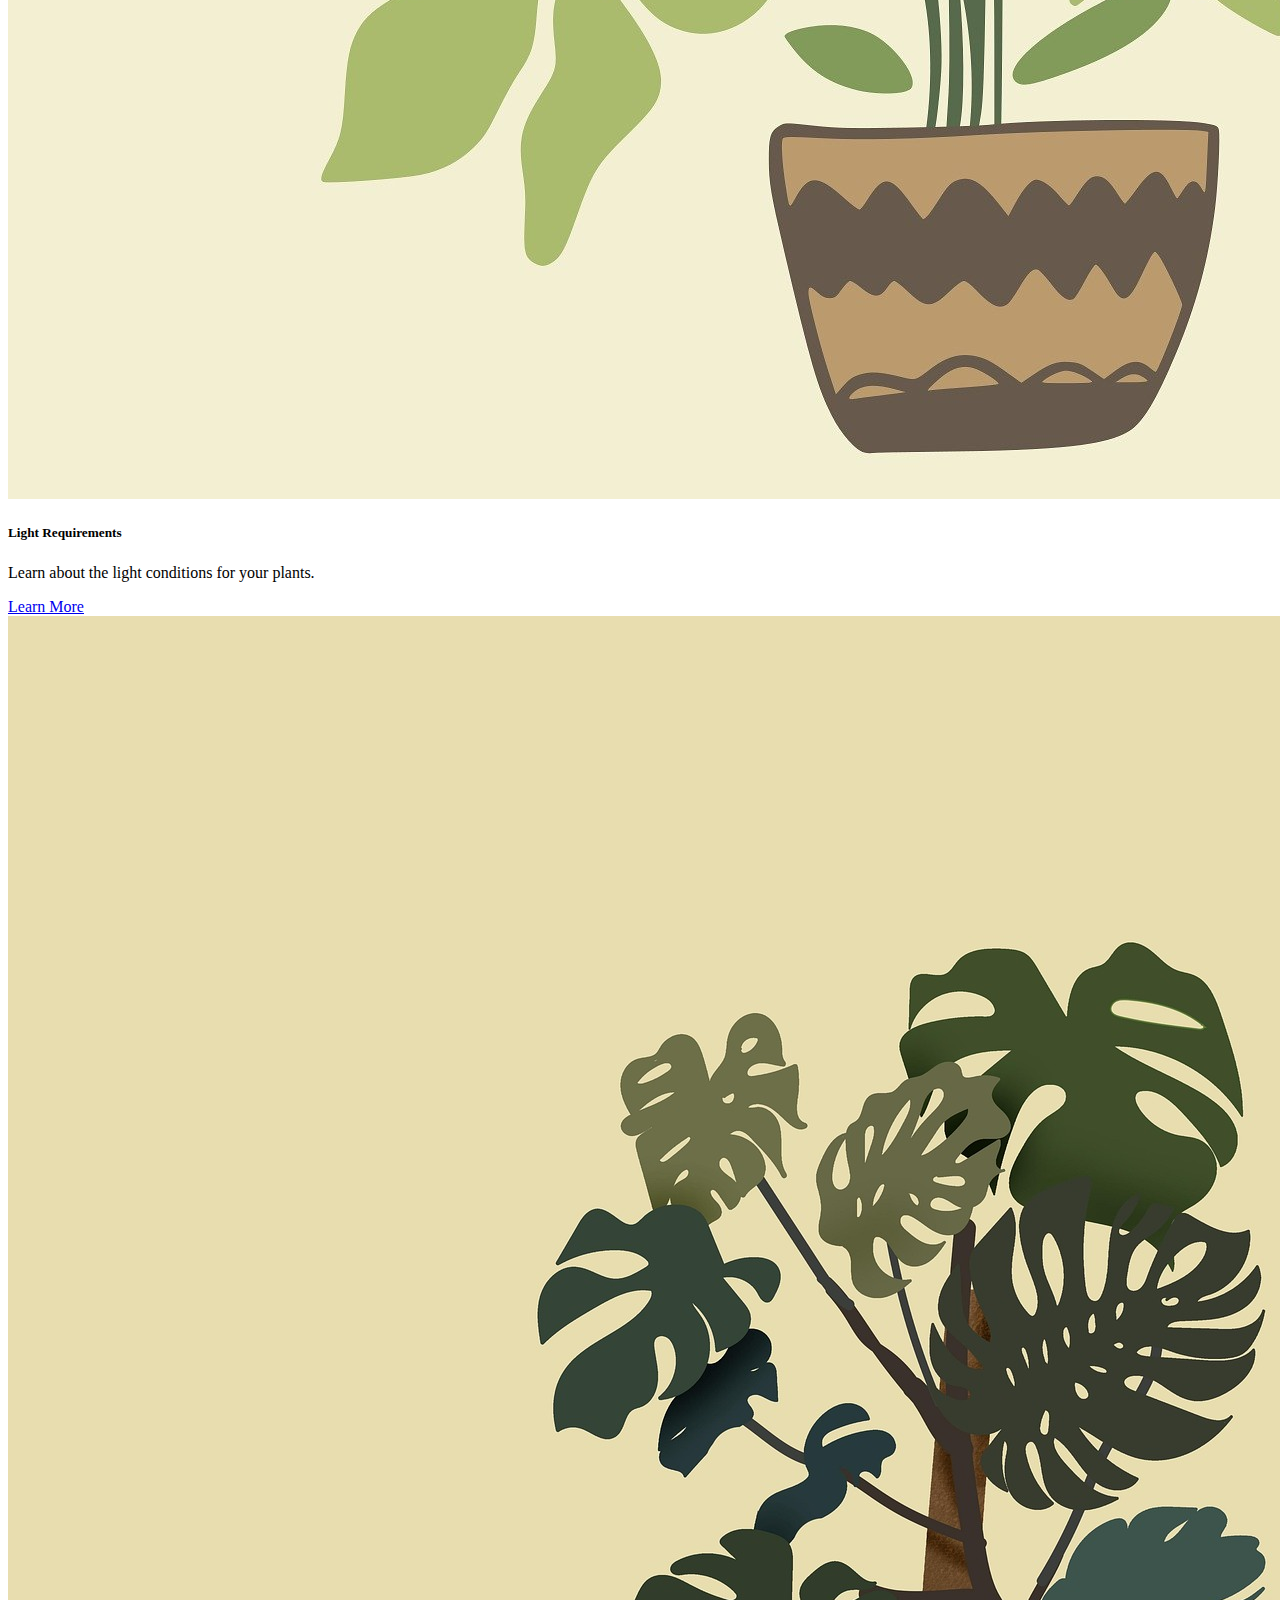
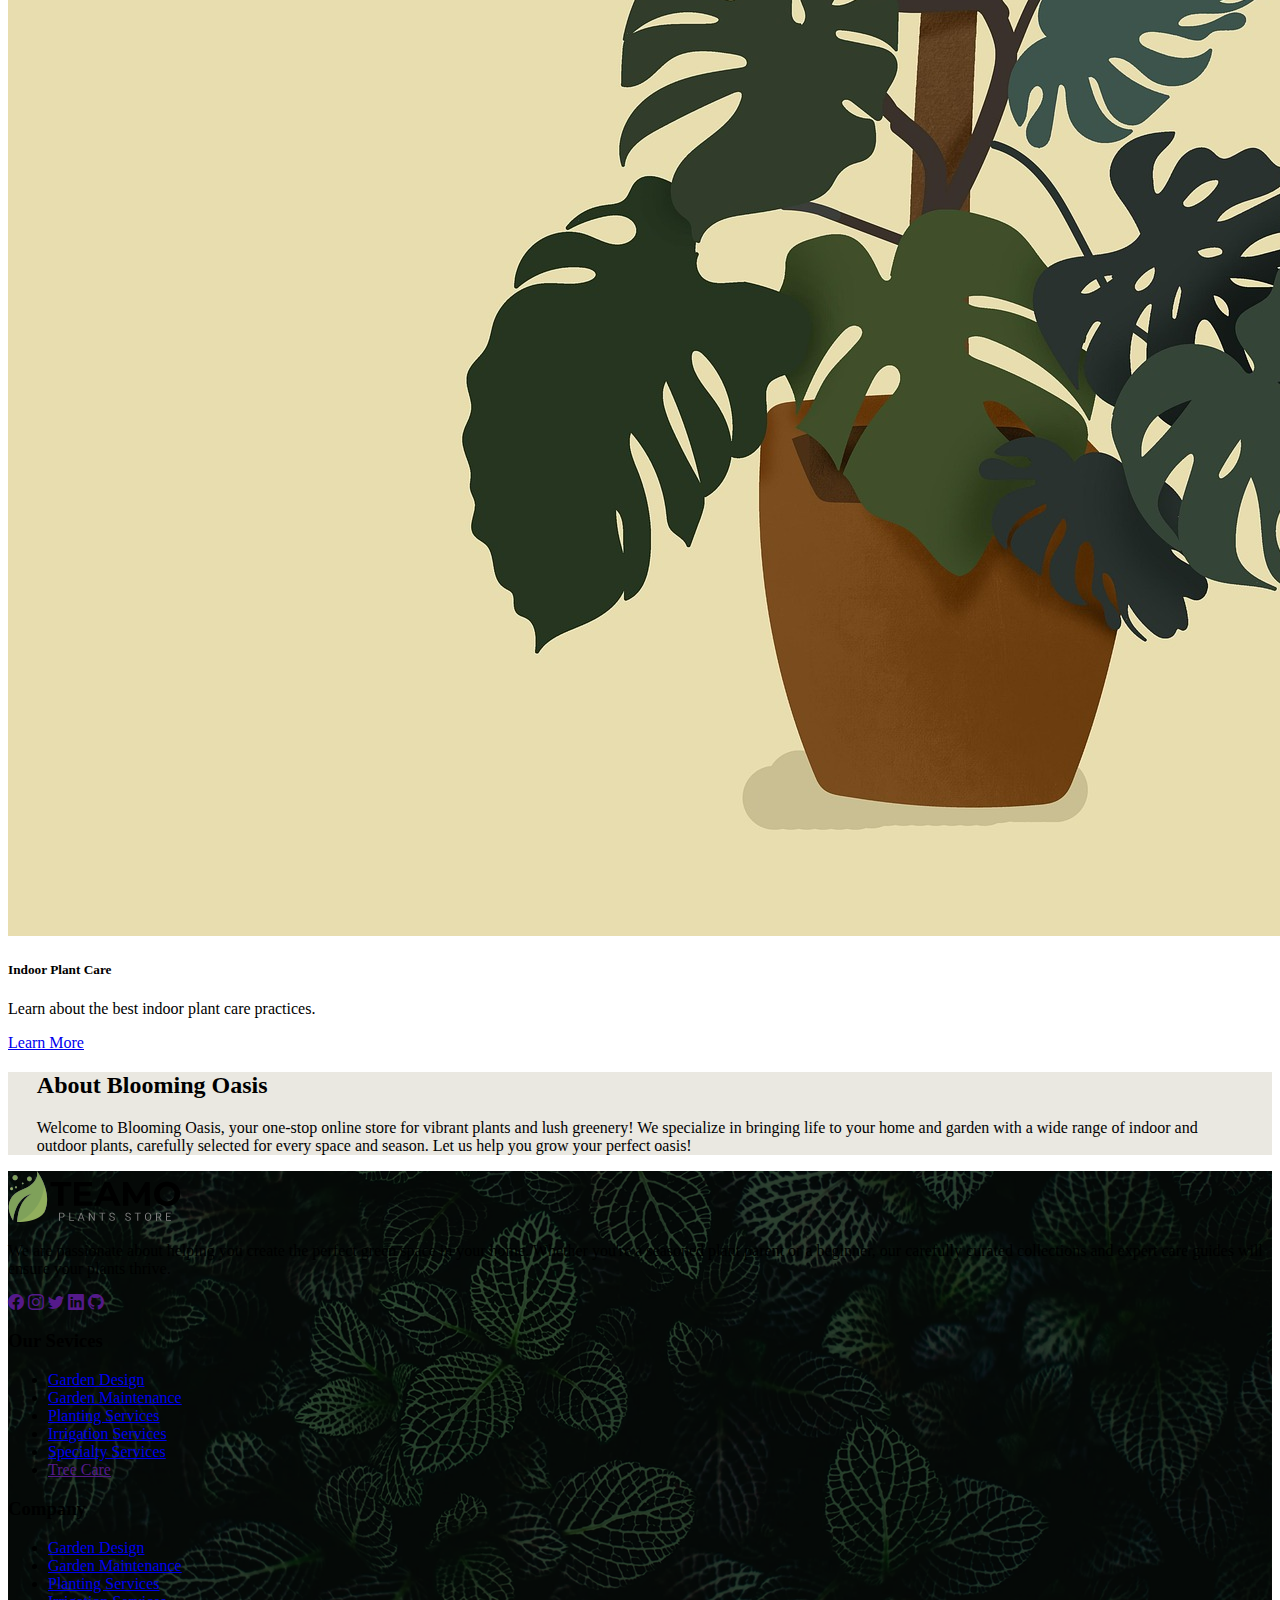
==== commit 2c90a341: "Implement fixed header on scroll and update navbar styles for improved navigation" ====
--- a/index.html
+++ b/index.html
@@ -17,36 +17,40 @@
 <body>
 
   <!-- Header Section -->
-    <header class="header_section">
-        <nav class="navbar navbar-expand-lg bg-body-tertiary">
-            <div class="container">
-              <a class="navbar-brand" href="#"><img src="assets/img/logo.png" alt="Main Logo"></a>
-              <button class="navbar-toggler" type="button" data-bs-toggle="collapse" data-bs-target="#navbarSupportedContent" aria-controls="navbarSupportedContent" aria-expanded="false" aria-label="Toggle navigation">
+  <header class="header_section fixed-top">
+    <nav class="navbar navbar-expand-lg">
+        <div class="container">
+            <a class="navbar-brand" href="#">
+                <img src="assets/img/logo.png" alt="Main Logo" height="50">
+            </a>
+            <button class="navbar-toggler" type="button" data-bs-toggle="collapse" data-bs-target="#navbarNav"
+                aria-controls="navbarNav" aria-expanded="false" aria-label="Toggle navigation">
                 <span class="navbar-toggler-icon"></span>
-              </button>
-              <div class="collapse navbar-collapse" id="navbarSupportedContent">
-                <ul class="navbar-nav ms-auto mb-2 mb-lg-0">
-                  <li class="nav-item">
-                    <a class="nav-link active fs-4 fw-bold" aria-current="page" href="javascript:void()">Home</a>
-                  </li>
-                  <li class="nav-item">
-                    <a class="nav-link text-white fs-4" href="products.html">Products</a>
-                  </li>
-                  <li class="nav-item">
-                    <a class="nav-link text-white fs-4" href="about.html">About Us</a>
-                  </li>
-                  <li class="nav-item">
-                    <a class="nav-link text-white fs-4" href="contact.html">Contact Us</a>
-                  </li>
-                  <li class="nav-item dropdown">
-                    <a class="nav-link text-white fs-4" href="#" role="button"><i class="bi bi-cart4 me-1"></i>Cart</a>
-                  </li>
+            </button>
+            <div class="collapse navbar-collapse" id="navbarNav">
+                <ul class="navbar-nav ms-auto">
+                    <li class="nav-item">
+                        <a class="nav-link active fs-5 fw-bold" href="#">Home</a>
+                    </li>
+                    <li class="nav-item">
+                        <a class="nav-link text-white fs-5" href="products.html">Products</a>
+                    </li>
+                    <li class="nav-item">
+                        <a class="nav-link text-white fs-5" href="about.html">About Us</a>
+                    </li>
+                    <li class="nav-item">
+                        <a class="nav-link text-white fs-5" href="contact.html">Contact Us</a>
+                    </li>
+                    <li class="nav-item">
+                        <a class="nav-link text-white fs-5" href="#"><i class="bi bi-cart4 me-1"></i>Cart</a>
+                    </li>
                 </ul>
-              </div>
-            </div>
-          </nav>
-    </header>
+            </div>
+        </div>
+    </nav>
+  </header> 
     <main>
+      <!-- Hero Or Banner Section  -->
       <secton class="banner_section">
         <div class="container">
           <div class="row">
@@ -60,7 +64,7 @@
           </div>
         </div>
       </secton>
-
+      <!-- Find Your Plant Section  -->
       <section class="find_plant_section pt-5 pb-5">
         <div class="container">
           <div class="col-12 text-center">
@@ -111,7 +115,7 @@
           </div>
         </div>
       </section>
-
+      <!-- Vibrant Plant Section  -->
       <section class="vibrate_plant_section pt-5 pb-5">
         <div class="container">
           <div class="row gx-3 gy-3">
@@ -178,7 +182,7 @@
           </div>
         </div>
       </section>
-
+      <!-- Popular Houseplants Section  -->
       <section class="Popular_Houseplants pt-5 pb-5">
         <div class="container">
           <div class="row">
@@ -219,7 +223,7 @@
           </div>
         </div>
       </section>
-
+      <!-- Curated Collections Section -->
       <section class="Curated_Section pt-5 pb-5">
         <div class="container">
           <div class="row">
@@ -260,7 +264,7 @@
           </div>
         </div>
       </section>
-
+      <!-- Plant Care Guides Section -->
       <section class="Plant_Care_Section pt-5 pb-5">
         <div class="container">
           <div class="row">
@@ -305,12 +309,10 @@
                 </div>
               </div>
             </div>
-
-
-          </div>
-        </div>
-      </section>
-
+          </div>
+        </div>
+      </section>
+      <!-- About Blooming Oasis Section -->
       <section class="Blooming_Section pt-5 pb-5">
         <div class="container">
           <div class="row text-center">
@@ -325,7 +327,7 @@
       </section>
     </main>
 
-
+    <!-- Footer Section -->
     <footer>
      <div class="Footer_section pt-5 pb-5">
       <div class="container">
--- a/assets/css/style.css
+++ b/assets/css/style.css
@@ -1,5 +1,15 @@
 body {
     scroll-behavior: smooth;
+}
+
+.fixed-header {
+    position: fixed;
+    top: 0;
+    left: 0;
+    width: 100%;
+    background: #87dc63;
+    transition: all 0.3s ease-in-out;
+    z-index: 1000;
 }
 
 /* Heading Style  */
